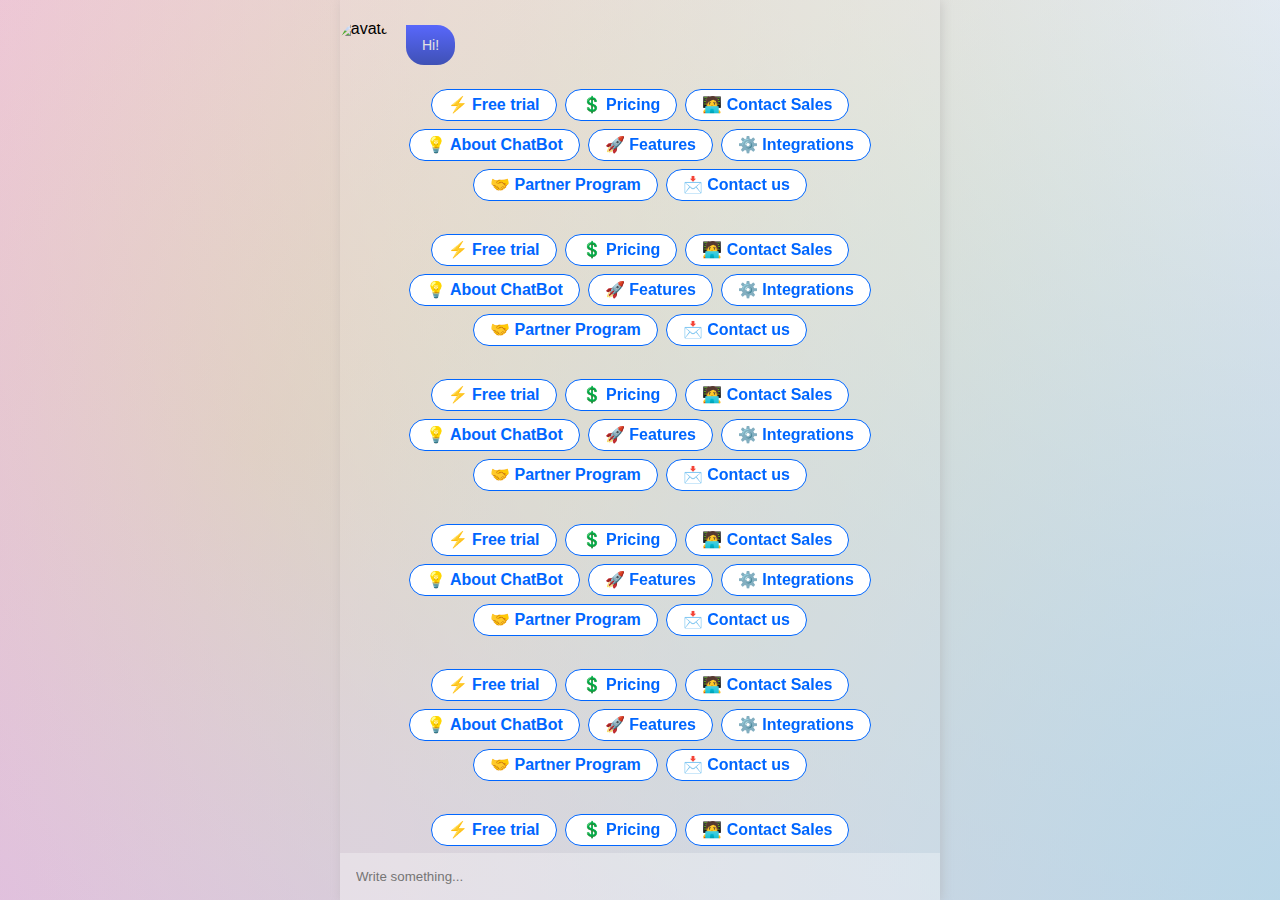
==== index.html @ 1a7e5534 "Add files via upload" ====
<!DOCTYPE html>
<html lang="en">

<head>
    <meta charset="UTF-8">
    <title>Conversational UI</title>
    <meta name="viewport" content="width=device-width, initial-scale=1">
    <link rel="stylesheet" href="https://cdnjs.cloudflare.com/ajax/libs/normalize/5.0.0/normalize.min.css">
    <link rel="stylesheet" href="./style.css">

</head>

<body>
    <section class="chat-container">
        <div class="conversation">
            <div class="chat-message">
                <span class="chat-message__avatar-frame">
                <img src="https://img.favpng.com/13/25/17/user-silhouette-png-favpng-YqJcrKvJQHL2wGemK2EvGfk26.jpg" alt="avatar" class="chat-message__avatar">
              </span>
                <p class="chat-message__text">Hi!</p>
            </div>
            <div data-type="BOT_RESPONSE_quickReplies" data-bot="true" class="message">
                <div class="bot-response quick-replies">
                    <!-- <div class="chat-message">
                        <span class="chat-message__avatar-frame">
                        <img src="https://img.favpng.com/13/25/17/user-silhouette-png-favpng-YqJcrKvJQHL2wGemK2EvGfk26.jpg" alt="avatar" class="chat-message__avatar">
                      </span>
                        <p class="chat-message__text">Hi!</p>
                    </div> -->
                    <div class="quick-replies-buttons">
                        <div data-conversation-quick-reply-title="⚡️ Free trial" class="single-button" style="border-color: rgb(0, 102, 255); color: rgb(0, 102, 255); background: rgb(255, 255, 255);">
                            <span>⚡️ Free trial</span>
                        </div>
                        <div data-conversation-quick-reply-title="💲 Pricing" class="single-button" style="border-color: rgb(0, 102, 255); color: rgb(0, 102, 255); background: rgb(255, 255, 255);">
                            <span>💲 Pricing</span>
                        </div>
                        <div data-conversation-quick-reply-title="🧑‍💻 Contact Sales" class="single-button" style="border-color: rgb(0, 102, 255); color: rgb(0, 102, 255); background: rgb(255, 255, 255);">
                            <span>🧑‍💻 Contact Sales</span>
                        </div>
                        <div data-conversation-quick-reply-title="💡 About ChatBot" class="single-button" style="border-color: rgb(0, 102, 255); color: rgb(0, 102, 255); background: rgb(255, 255, 255);">
                            <span>💡 About ChatBot</span>
                        </div>
                        <div data-conversation-quick-reply-title="🚀 Features" class="single-button" style="border-color: rgb(0, 102, 255); color: rgb(0, 102, 255); background: rgb(255, 255, 255);">
                            <span>🚀 Features</span>
                        </div>
                        <div data-conversation-quick-reply-title="⚙️  Integrations" class="single-button" style="border-color: rgb(0, 102, 255); color: rgb(0, 102, 255); background: rgb(255, 255, 255);">
                            <span>⚙️  Integrations</span>
                        </div>
                        <div data-conversation-quick-reply-title="🤝 Partner Program" class="single-button" style="border-color: rgb(0, 102, 255); color: rgb(0, 102, 255); background: rgb(255, 255, 255);">
                            <span>🤝 Partner Program</span>
                        </div>
                        <div data-conversation-quick-reply-title="📩  Contact us" class="single-button" style="border-color: rgb(0, 102, 255); color: rgb(0, 102, 255); background: rgb(255, 255, 255);">
                            <span>📩  Contact us</span>
                        </div>
                    </div>
                </div>
            </div>

            <div data-type="BOT_RESPONSE_quickReplies" data-bot="true" class="message">
                <div class="bot-response quick-replies">
                    <!-- <div class="chat-message">
                        <span class="chat-message__avatar-frame">
                        <img src="https://img.favpng.com/13/25/17/user-silhouette-png-favpng-YqJcrKvJQHL2wGemK2EvGfk26.jpg" alt="avatar" class="chat-message__avatar">
                      </span>
                        <p class="chat-message__text">Hi!</p>
                    </div> -->
                    <div class="quick-replies-buttons">
                        <div data-conversation-quick-reply-title="⚡️ Free trial" class="single-button" style="border-color: rgb(0, 102, 255); color: rgb(0, 102, 255); background: rgb(255, 255, 255);">
                            <span>⚡️ Free trial</span>
                        </div>
                        <div data-conversation-quick-reply-title="💲 Pricing" class="single-button" style="border-color: rgb(0, 102, 255); color: rgb(0, 102, 255); background: rgb(255, 255, 255);">
                            <span>💲 Pricing</span>
                        </div>
                        <div data-conversation-quick-reply-title="🧑‍💻 Contact Sales" class="single-button" style="border-color: rgb(0, 102, 255); color: rgb(0, 102, 255); background: rgb(255, 255, 255);">
                            <span>🧑‍💻 Contact Sales</span>
                        </div>
                        <div data-conversation-quick-reply-title="💡 About ChatBot" class="single-button" style="border-color: rgb(0, 102, 255); color: rgb(0, 102, 255); background: rgb(255, 255, 255);">
                            <span>💡 About ChatBot</span>
                        </div>
                        <div data-conversation-quick-reply-title="🚀 Features" class="single-button" style="border-color: rgb(0, 102, 255); color: rgb(0, 102, 255); background: rgb(255, 255, 255);">
                            <span>🚀 Features</span>
                        </div>
                        <div data-conversation-quick-reply-title="⚙️  Integrations" class="single-button" style="border-color: rgb(0, 102, 255); color: rgb(0, 102, 255); background: rgb(255, 255, 255);">
                            <span>⚙️  Integrations</span>
                        </div>
                        <div data-conversation-quick-reply-title="🤝 Partner Program" class="single-button" style="border-color: rgb(0, 102, 255); color: rgb(0, 102, 255); background: rgb(255, 255, 255);">
                            <span>🤝 Partner Program</span>
                        </div>
                        <div data-conversation-quick-reply-title="📩  Contact us" class="single-button" style="border-color: rgb(0, 102, 255); color: rgb(0, 102, 255); background: rgb(255, 255, 255);">
                            <span>📩  Contact us</span>
                        </div>
                    </div>
                </div>
            </div>

            <div data-type="BOT_RESPONSE_quickReplies" data-bot="true" class="message">
                <div class="bot-response quick-replies">
                    <!-- <div class="chat-message">
                        <span class="chat-message__avatar-frame">
                        <img src="https://img.favpng.com/13/25/17/user-silhouette-png-favpng-YqJcrKvJQHL2wGemK2EvGfk26.jpg" alt="avatar" class="chat-message__avatar">
                      </span>
                        <p class="chat-message__text">Hi!</p>
                    </div> -->
                    <div class="quick-replies-buttons">
                        <div data-conversation-quick-reply-title="⚡️ Free trial" class="single-button" style="border-color: rgb(0, 102, 255); color: rgb(0, 102, 255); background: rgb(255, 255, 255);">
                            <span>⚡️ Free trial</span>
                        </div>
                        <div data-conversation-quick-reply-title="💲 Pricing" class="single-button" style="border-color: rgb(0, 102, 255); color: rgb(0, 102, 255); background: rgb(255, 255, 255);">
                            <span>💲 Pricing</span>
                        </div>
                        <div data-conversation-quick-reply-title="🧑‍💻 Contact Sales" class="single-button" style="border-color: rgb(0, 102, 255); color: rgb(0, 102, 255); background: rgb(255, 255, 255);">
                            <span>🧑‍💻 Contact Sales</span>
                        </div>
                        <div data-conversation-quick-reply-title="💡 About ChatBot" class="single-button" style="border-color: rgb(0, 102, 255); color: rgb(0, 102, 255); background: rgb(255, 255, 255);">
                            <span>💡 About ChatBot</span>
                        </div>
                        <div data-conversation-quick-reply-title="🚀 Features" class="single-button" style="border-color: rgb(0, 102, 255); color: rgb(0, 102, 255); background: rgb(255, 255, 255);">
                            <span>🚀 Features</span>
                        </div>
                        <div data-conversation-quick-reply-title="⚙️  Integrations" class="single-button" style="border-color: rgb(0, 102, 255); color: rgb(0, 102, 255); background: rgb(255, 255, 255);">
                            <span>⚙️  Integrations</span>
                        </div>
                        <div data-conversation-quick-reply-title="🤝 Partner Program" class="single-button" style="border-color: rgb(0, 102, 255); color: rgb(0, 102, 255); background: rgb(255, 255, 255);">
                            <span>🤝 Partner Program</span>
                        </div>
                        <div data-conversation-quick-reply-title="📩  Contact us" class="single-button" style="border-color: rgb(0, 102, 255); color: rgb(0, 102, 255); background: rgb(255, 255, 255);">
                            <span>📩  Contact us</span>
                        </div>
                    </div>
                </div>
            </div>


            <div data-type="BOT_RESPONSE_quickReplies" data-bot="true" class="message">
                <div class="bot-response quick-replies">
                    <!-- <div class="chat-message">
                        <span class="chat-message__avatar-frame">
                        <img src="https://img.favpng.com/13/25/17/user-silhouette-png-favpng-YqJcrKvJQHL2wGemK2EvGfk26.jpg" alt="avatar" class="chat-message__avatar">
                      </span>
                        <p class="chat-message__text">Hi!</p>
                    </div> -->
                    <div class="quick-replies-buttons">
                        <div data-conversation-quick-reply-title="⚡️ Free trial" class="single-button" style="border-color: rgb(0, 102, 255); color: rgb(0, 102, 255); background: rgb(255, 255, 255);">
                            <span>⚡️ Free trial</span>
                        </div>
                        <div data-conversation-quick-reply-title="💲 Pricing" class="single-button" style="border-color: rgb(0, 102, 255); color: rgb(0, 102, 255); background: rgb(255, 255, 255);">
                            <span>💲 Pricing</span>
                        </div>
                        <div data-conversation-quick-reply-title="🧑‍💻 Contact Sales" class="single-button" style="border-color: rgb(0, 102, 255); color: rgb(0, 102, 255); background: rgb(255, 255, 255);">
                            <span>🧑‍💻 Contact Sales</span>
                        </div>
                        <div data-conversation-quick-reply-title="💡 About ChatBot" class="single-button" style="border-color: rgb(0, 102, 255); color: rgb(0, 102, 255); background: rgb(255, 255, 255);">
                            <span>💡 About ChatBot</span>
                        </div>
                        <div data-conversation-quick-reply-title="🚀 Features" class="single-button" style="border-color: rgb(0, 102, 255); color: rgb(0, 102, 255); background: rgb(255, 255, 255);">
                            <span>🚀 Features</span>
                        </div>
                        <div data-conversation-quick-reply-title="⚙️  Integrations" class="single-button" style="border-color: rgb(0, 102, 255); color: rgb(0, 102, 255); background: rgb(255, 255, 255);">
                            <span>⚙️  Integrations</span>
                        </div>
                        <div data-conversation-quick-reply-title="🤝 Partner Program" class="single-button" style="border-color: rgb(0, 102, 255); color: rgb(0, 102, 255); background: rgb(255, 255, 255);">
                            <span>🤝 Partner Program</span>
                        </div>
                        <div data-conversation-quick-reply-title="📩  Contact us" class="single-button" style="border-color: rgb(0, 102, 255); color: rgb(0, 102, 255); background: rgb(255, 255, 255);">
                            <span>📩  Contact us</span>
                        </div>
                    </div>
                </div>
            </div>

            <div data-type="BOT_RESPONSE_quickReplies" data-bot="true" class="message">
                <div class="bot-response quick-replies">
                    <!-- <div class="chat-message">
                        <span class="chat-message__avatar-frame">
                        <img src="https://img.favpng.com/13/25/17/user-silhouette-png-favpng-YqJcrKvJQHL2wGemK2EvGfk26.jpg" alt="avatar" class="chat-message__avatar">
                      </span>
                        <p class="chat-message__text">Hi!</p>
                    </div> -->
                    <div class="quick-replies-buttons">
                        <div data-conversation-quick-reply-title="⚡️ Free trial" class="single-button" style="border-color: rgb(0, 102, 255); color: rgb(0, 102, 255); background: rgb(255, 255, 255);">
                            <span>⚡️ Free trial</span>
                        </div>
                        <div data-conversation-quick-reply-title="💲 Pricing" class="single-button" style="border-color: rgb(0, 102, 255); color: rgb(0, 102, 255); background: rgb(255, 255, 255);">
                            <span>💲 Pricing</span>
                        </div>
                        <div data-conversation-quick-reply-title="🧑‍💻 Contact Sales" class="single-button" style="border-color: rgb(0, 102, 255); color: rgb(0, 102, 255); background: rgb(255, 255, 255);">
                            <span>🧑‍💻 Contact Sales</span>
                        </div>
                        <div data-conversation-quick-reply-title="💡 About ChatBot" class="single-button" style="border-color: rgb(0, 102, 255); color: rgb(0, 102, 255); background: rgb(255, 255, 255);">
                            <span>💡 About ChatBot</span>
                        </div>
                        <div data-conversation-quick-reply-title="🚀 Features" class="single-button" style="border-color: rgb(0, 102, 255); color: rgb(0, 102, 255); background: rgb(255, 255, 255);">
                            <span>🚀 Features</span>
                        </div>
                        <div data-conversation-quick-reply-title="⚙️  Integrations" class="single-button" style="border-color: rgb(0, 102, 255); color: rgb(0, 102, 255); background: rgb(255, 255, 255);">
                            <span>⚙️  Integrations</span>
                        </div>
                        <div data-conversation-quick-reply-title="🤝 Partner Program" class="single-button" style="border-color: rgb(0, 102, 255); color: rgb(0, 102, 255); background: rgb(255, 255, 255);">
                            <span>🤝 Partner Program</span>
                        </div>
                        <div data-conversation-quick-reply-title="📩  Contact us" class="single-button" style="border-color: rgb(0, 102, 255); color: rgb(0, 102, 255); background: rgb(255, 255, 255);">
                            <span>📩  Contact us</span>
                        </div>
                    </div>
                </div>
            </div>



            <div data-type="BOT_RESPONSE_quickReplies" data-bot="true" class="message">
                <div class="bot-response quick-replies">
                    <!-- <div class="chat-message">
                        <span class="chat-message__avatar-frame">
                        <img src="https://img.favpng.com/13/25/17/user-silhouette-png-favpng-YqJcrKvJQHL2wGemK2EvGfk26.jpg" alt="avatar" class="chat-message__avatar">
                      </span>
                        <p class="chat-message__text">Hi!</p>
                    </div> -->
                    <div class="quick-replies-buttons">
                        <div data-conversation-quick-reply-title="⚡️ Free trial" class="single-button" style="border-color: rgb(0, 102, 255); color: rgb(0, 102, 255); background: rgb(255, 255, 255);">
                            <span>⚡️ Free trial</span>
                        </div>
                        <div data-conversation-quick-reply-title="💲 Pricing" class="single-button" style="border-color: rgb(0, 102, 255); color: rgb(0, 102, 255); background: rgb(255, 255, 255);">
                            <span>💲 Pricing</span>
                        </div>
                        <div data-conversation-quick-reply-title="🧑‍💻 Contact Sales" class="single-button" style="border-color: rgb(0, 102, 255); color: rgb(0, 102, 255); background: rgb(255, 255, 255);">
                            <span>🧑‍💻 Contact Sales</span>
                        </div>
                        <div data-conversation-quick-reply-title="💡 About ChatBot" class="single-button" style="border-color: rgb(0, 102, 255); color: rgb(0, 102, 255); background: rgb(255, 255, 255);">
                            <span>💡 About ChatBot</span>
                        </div>
                        <div data-conversation-quick-reply-title="🚀 Features" class="single-button" style="border-color: rgb(0, 102, 255); color: rgb(0, 102, 255); background: rgb(255, 255, 255);">
                            <span>🚀 Features</span>
                        </div>
                        <div data-conversation-quick-reply-title="⚙️  Integrations" class="single-button" style="border-color: rgb(0, 102, 255); color: rgb(0, 102, 255); background: rgb(255, 255, 255);">
                            <span>⚙️  Integrations</span>
                        </div>
                        <div data-conversation-quick-reply-title="🤝 Partner Program" class="single-button" style="border-color: rgb(0, 102, 255); color: rgb(0, 102, 255); background: rgb(255, 255, 255);">
                            <span>🤝 Partner Program</span>
                        </div>
                        <div data-conversation-quick-reply-title="📩  Contact us" class="single-button" style="border-color: rgb(0, 102, 255); color: rgb(0, 102, 255); background: rgb(255, 255, 255);">
                            <span>📩  Contact us</span>
                        </div>
                    </div>
                </div>
            </div>


            <div data-type="BOT_RESPONSE_quickReplies" data-bot="true" class="message">
                <div class="bot-response quick-replies">
                    <!-- <div class="chat-message">
                        <span class="chat-message__avatar-frame">
                        <img src="https://img.favpng.com/13/25/17/user-silhouette-png-favpng-YqJcrKvJQHL2wGemK2EvGfk26.jpg" alt="avatar" class="chat-message__avatar">
                      </span>
                        <p class="chat-message__text">Hi!</p>
                    </div> -->
                    <div class="quick-replies-buttons">
                        <div data-conversation-quick-reply-title="⚡️ Free trial" class="single-button" style="border-color: rgb(0, 102, 255); color: rgb(0, 102, 255); background: rgb(255, 255, 255);">
                            <span>⚡️ Free trial</span>
                        </div>
                        <div data-conversation-quick-reply-title="💲 Pricing" class="single-button" style="border-color: rgb(0, 102, 255); color: rgb(0, 102, 255); background: rgb(255, 255, 255);">
                            <span>💲 Pricing</span>
                        </div>
                        <div data-conversation-quick-reply-title="🧑‍💻 Contact Sales" class="single-button" style="border-color: rgb(0, 102, 255); color: rgb(0, 102, 255); background: rgb(255, 255, 255);">
                            <span>🧑‍💻 Contact Sales</span>
                        </div>
                        <div data-conversation-quick-reply-title="💡 About ChatBot" class="single-button" style="border-color: rgb(0, 102, 255); color: rgb(0, 102, 255); background: rgb(255, 255, 255);">
                            <span>💡 About ChatBot</span>
                        </div>
                        <div data-conversation-quick-reply-title="🚀 Features" class="single-button" style="border-color: rgb(0, 102, 255); color: rgb(0, 102, 255); background: rgb(255, 255, 255);">
                            <span>🚀 Features</span>
                        </div>
                        <div data-conversation-quick-reply-title="⚙️  Integrations" class="single-button" style="border-color: rgb(0, 102, 255); color: rgb(0, 102, 255); background: rgb(255, 255, 255);">
                            <span>⚙️  Integrations</span>
                        </div>
                        <div data-conversation-quick-reply-title="🤝 Partner Program" class="single-button" style="border-color: rgb(0, 102, 255); color: rgb(0, 102, 255); background: rgb(255, 255, 255);">
                            <span>🤝 Partner Program</span>
                        </div>
                        <div data-conversation-quick-reply-title="📩  Contact us" class="single-button" style="border-color: rgb(0, 102, 255); color: rgb(0, 102, 255); background: rgb(255, 255, 255);">
                            <span>📩  Contact us</span>
                        </div>
                    </div>
                </div>
            </div>



            <div data-type="BOT_RESPONSE_quickReplies" data-bot="true" class="message">
                <div class="bot-response quick-replies">
                    <!-- <div class="chat-message">
                        <span class="chat-message__avatar-frame">
                        <img src="https://img.favpng.com/13/25/17/user-silhouette-png-favpng-YqJcrKvJQHL2wGemK2EvGfk26.jpg" alt="avatar" class="chat-message__avatar">
                      </span>
                        <p class="chat-message__text">Hi!</p>
                    </div> -->
                    <div class="quick-replies-buttons">
                        <div data-conversation-quick-reply-title="⚡️ Free trial" class="single-button" style="border-color: rgb(0, 102, 255); color: rgb(0, 102, 255); background: rgb(255, 255, 255);">
                            <span>⚡️ Free trial</span>
                        </div>
                        <div data-conversation-quick-reply-title="💲 Pricing" class="single-button" style="border-color: rgb(0, 102, 255); color: rgb(0, 102, 255); background: rgb(255, 255, 255);">
                            <span>💲 Pricing</span>
                        </div>
                        <div data-conversation-quick-reply-title="🧑‍💻 Contact Sales" class="single-button" style="border-color: rgb(0, 102, 255); color: rgb(0, 102, 255); background: rgb(255, 255, 255);">
                            <span>🧑‍💻 Contact Sales</span>
                        </div>
                        <div data-conversation-quick-reply-title="💡 About ChatBot" class="single-button" style="border-color: rgb(0, 102, 255); color: rgb(0, 102, 255); background: rgb(255, 255, 255);">
                            <span>💡 About ChatBot</span>
                        </div>
                        <div data-conversation-quick-reply-title="🚀 Features" class="single-button" style="border-color: rgb(0, 102, 255); color: rgb(0, 102, 255); background: rgb(255, 255, 255);">
                            <span>🚀 Features</span>
                        </div>
                        <div data-conversation-quick-reply-title="⚙️  Integrations" class="single-button" style="border-color: rgb(0, 102, 255); color: rgb(0, 102, 255); background: rgb(255, 255, 255);">
                            <span>⚙️  Integrations</span>
                        </div>
                        <div data-conversation-quick-reply-title="🤝 Partner Program" class="single-button" style="border-color: rgb(0, 102, 255); color: rgb(0, 102, 255); background: rgb(255, 255, 255);">
                            <span>🤝 Partner Program</span>
                        </div>
                        <div data-conversation-quick-reply-title="📩  Contact us" class="single-button" style="border-color: rgb(0, 102, 255); color: rgb(0, 102, 255); background: rgb(255, 255, 255);">
                            <span>📩  Contact us</span>
                        </div>
                    </div>
                </div>
            </div>



            <div data-type="BOT_RESPONSE_quickReplies" data-bot="true" class="message">
                <div class="bot-response quick-replies">
                    <!-- <div class="chat-message">
                        <span class="chat-message__avatar-frame">
                        <img src="https://img.favpng.com/13/25/17/user-silhouette-png-favpng-YqJcrKvJQHL2wGemK2EvGfk26.jpg" alt="avatar" class="chat-message__avatar">
                      </span>
                        <p class="chat-message__text">Hi!</p>
                    </div> -->
                    <div class="quick-replies-buttons">
                        <div data-conversation-quick-reply-title="⚡️ Free trial" class="single-button" style="border-color: rgb(0, 102, 255); color: rgb(0, 102, 255); background: rgb(255, 255, 255);">
                            <span>⚡️ Free trial</span>
                        </div>
                        <div data-conversation-quick-reply-title="💲 Pricing" class="single-button" style="border-color: rgb(0, 102, 255); color: rgb(0, 102, 255); background: rgb(255, 255, 255);">
                            <span>💲 Pricing</span>
                        </div>
                        <div data-conversation-quick-reply-title="🧑‍💻 Contact Sales" class="single-button" style="border-color: rgb(0, 102, 255); color: rgb(0, 102, 255); background: rgb(255, 255, 255);">
                            <span>🧑‍💻 Contact Sales</span>
                        </div>
                        <div data-conversation-quick-reply-title="💡 About ChatBot" class="single-button" style="border-color: rgb(0, 102, 255); color: rgb(0, 102, 255); background: rgb(255, 255, 255);">
                            <span>💡 About ChatBot</span>
                        </div>
                        <div data-conversation-quick-reply-title="🚀 Features" class="single-button" style="border-color: rgb(0, 102, 255); color: rgb(0, 102, 255); background: rgb(255, 255, 255);">
                            <span>🚀 Features</span>
                        </div>
                        <div data-conversation-quick-reply-title="⚙️  Integrations" class="single-button" style="border-color: rgb(0, 102, 255); color: rgb(0, 102, 255); background: rgb(255, 255, 255);">
                            <span>⚙️  Integrations</span>
                        </div>
                        <div data-conversation-quick-reply-title="🤝 Partner Program" class="single-button" style="border-color: rgb(0, 102, 255); color: rgb(0, 102, 255); background: rgb(255, 255, 255);">
                            <span>🤝 Partner Program</span>
                        </div>
                        <div data-conversation-quick-reply-title="📩  Contact us" class="single-button" style="border-color: rgb(0, 102, 255); color: rgb(0, 102, 255); background: rgb(255, 255, 255);">
                            <span>📩  Contact us</span>
                        </div>
                    </div>
                </div>
            </div>



            <div data-type="BOT_RESPONSE_quickReplies" data-bot="true" class="message">
                <div class="bot-response quick-replies">
                    <!-- <div class="chat-message">
                        <span class="chat-message__avatar-frame">
                        <img src="https://img.favpng.com/13/25/17/user-silhouette-png-favpng-YqJcrKvJQHL2wGemK2EvGfk26.jpg" alt="avatar" class="chat-message__avatar">
                      </span>
                        <p class="chat-message__text">Hi!</p>
                    </div> -->
                    <div class="quick-replies-buttons">
                        <div data-conversation-quick-reply-title="⚡️ Free trial" class="single-button" style="border-color: rgb(0, 102, 255); color: rgb(0, 102, 255); background: rgb(255, 255, 255);">
                            <span>⚡️ Free trial</span>
                        </div>
                        <div data-conversation-quick-reply-title="💲 Pricing" class="single-button" style="border-color: rgb(0, 102, 255); color: rgb(0, 102, 255); background: rgb(255, 255, 255);">
                            <span>💲 Pricing</span>
                        </div>
                        <div data-conversation-quick-reply-title="🧑‍💻 Contact Sales" class="single-button" style="border-color: rgb(0, 102, 255); color: rgb(0, 102, 255); background: rgb(255, 255, 255);">
                            <span>🧑‍💻 Contact Sales</span>
                        </div>
                        <div data-conversation-quick-reply-title="💡 About ChatBot" class="single-button" style="border-color: rgb(0, 102, 255); color: rgb(0, 102, 255); background: rgb(255, 255, 255);">
                            <span>💡 About ChatBot</span>
                        </div>
                        <div data-conversation-quick-reply-title="🚀 Features" class="single-button" style="border-color: rgb(0, 102, 255); color: rgb(0, 102, 255); background: rgb(255, 255, 255);">
                            <span>🚀 Features</span>
                        </div>
                        <div data-conversation-quick-reply-title="⚙️  Integrations" class="single-button" style="border-color: rgb(0, 102, 255); color: rgb(0, 102, 255); background: rgb(255, 255, 255);">
                            <span>⚙️  Integrations</span>
                        </div>
                        <div data-conversation-quick-reply-title="🤝 Partner Program" class="single-button" style="border-color: rgb(0, 102, 255); color: rgb(0, 102, 255); background: rgb(255, 255, 255);">
                            <span>🤝 Partner Program</span>
                        </div>
                        <div data-conversation-quick-reply-title="📩  Contact us" class="single-button" style="border-color: rgb(0, 102, 255); color: rgb(0, 102, 255); background: rgb(255, 255, 255);">
                            <span>📩  Contact us</span>
                        </div>
                    </div>
                </div>
            </div>



            <div data-type="BOT_RESPONSE_quickReplies" data-bot="true" class="message">
                <div class="bot-response quick-replies">
                    <!-- <div class="chat-message">
                        <span class="chat-message__avatar-frame">
                        <img src="https://img.favpng.com/13/25/17/user-silhouette-png-favpng-YqJcrKvJQHL2wGemK2EvGfk26.jpg" alt="avatar" class="chat-message__avatar">
                      </span>
                        <p class="chat-message__text">Hi!</p>
                    </div> -->
                    <div class="quick-replies-buttons">
                        <div data-conversation-quick-reply-title="⚡️ Free trial" class="single-button" style="border-color: rgb(0, 102, 255); color: rgb(0, 102, 255); background: rgb(255, 255, 255);">
                            <span>⚡️ Free trial</span>
                        </div>
                        <div data-conversation-quick-reply-title="💲 Pricing" class="single-button" style="border-color: rgb(0, 102, 255); color: rgb(0, 102, 255); background: rgb(255, 255, 255);">
                            <span>💲 Pricing</span>
                        </div>
                        <div data-conversation-quick-reply-title="🧑‍💻 Contact Sales" class="single-button" style="border-color: rgb(0, 102, 255); color: rgb(0, 102, 255); background: rgb(255, 255, 255);">
                            <span>🧑‍💻 Contact Sales</span>
                        </div>
                        <div data-conversation-quick-reply-title="💡 About ChatBot" class="single-button" style="border-color: rgb(0, 102, 255); color: rgb(0, 102, 255); background: rgb(255, 255, 255);">
                            <span>💡 About ChatBot</span>
                        </div>
                        <div data-conversation-quick-reply-title="🚀 Features" class="single-button" style="border-color: rgb(0, 102, 255); color: rgb(0, 102, 255); background: rgb(255, 255, 255);">
                            <span>🚀 Features</span>
                        </div>
                        <div data-conversation-quick-reply-title="⚙️  Integrations" class="single-button" style="border-color: rgb(0, 102, 255); color: rgb(0, 102, 255); background: rgb(255, 255, 255);">
                            <span>⚙️  Integrations</span>
                        </div>
                        <div data-conversation-quick-reply-title="🤝 Partner Program" class="single-button" style="border-color: rgb(0, 102, 255); color: rgb(0, 102, 255); background: rgb(255, 255, 255);">
                            <span>🤝 Partner Program</span>
                        </div>
                        <div data-conversation-quick-reply-title="📩  Contact us" class="single-button" style="border-color: rgb(0, 102, 255); color: rgb(0, 102, 255); background: rgb(255, 255, 255);">
                            <span>📩  Contact us</span>
                        </div>
                    </div>
                </div>
            </div>



            <div data-type="BOT_RESPONSE_quickReplies" data-bot="true" class="message">
                <div class="bot-response quick-replies">
                    <!-- <div class="chat-message">
                        <span class="chat-message__avatar-frame">
                        <img src="https://img.favpng.com/13/25/17/user-silhouette-png-favpng-YqJcrKvJQHL2wGemK2EvGfk26.jpg" alt="avatar" class="chat-message__avatar">
                      </span>
                        <p class="chat-message__text">Hi!</p>
                    </div> -->
                    <div class="quick-replies-buttons">
                        <div data-conversation-quick-reply-title="⚡️ Free trial" class="single-button" style="border-color: rgb(0, 102, 255); color: rgb(0, 102, 255); background: rgb(255, 255, 255);">
                            <span>⚡️ Free trial</span>
                        </div>
                        <div data-conversation-quick-reply-title="💲 Pricing" class="single-button" style="border-color: rgb(0, 102, 255); color: rgb(0, 102, 255); background: rgb(255, 255, 255);">
                            <span>💲 Pricing</span>
                        </div>
                        <div data-conversation-quick-reply-title="🧑‍💻 Contact Sales" class="single-button" style="border-color: rgb(0, 102, 255); color: rgb(0, 102, 255); background: rgb(255, 255, 255);">
                            <span>🧑‍💻 Contact Sales</span>
                        </div>
                        <div data-conversation-quick-reply-title="💡 About ChatBot" class="single-button" style="border-color: rgb(0, 102, 255); color: rgb(0, 102, 255); background: rgb(255, 255, 255);">
                            <span>💡 About ChatBot</span>
                        </div>
                        <div data-conversation-quick-reply-title="🚀 Features" class="single-button" style="border-color: rgb(0, 102, 255); color: rgb(0, 102, 255); background: rgb(255, 255, 255);">
                            <span>🚀 Features</span>
                        </div>
                        <div data-conversation-quick-reply-title="⚙️  Integrations" class="single-button" style="border-color: rgb(0, 102, 255); color: rgb(0, 102, 255); background: rgb(255, 255, 255);">
                            <span>⚙️  Integrations</span>
                        </div>
                        <div data-conversation-quick-reply-title="🤝 Partner Program" class="single-button" style="border-color: rgb(0, 102, 255); color: rgb(0, 102, 255); background: rgb(255, 255, 255);">
                            <span>🤝 Partner Program</span>
                        </div>
                        <div data-conversation-quick-reply-title="📩  Contact us" class="single-button" style="border-color: rgb(0, 102, 255); color: rgb(0, 102, 255); background: rgb(255, 255, 255);">
                            <span>📩  Contact us</span>
                        </div>
                    </div>
                </div>
            </div>



            <div data-type="BOT_RESPONSE_quickReplies" data-bot="true" class="message">
                <div class="bot-response quick-replies">
                    <!-- <div class="chat-message">
                        <span class="chat-message__avatar-frame">
                        <img src="https://img.favpng.com/13/25/17/user-silhouette-png-favpng-YqJcrKvJQHL2wGemK2EvGfk26.jpg" alt="avatar" class="chat-message__avatar">
                      </span>
                        <p class="chat-message__text">Hi!</p>
                    </div> -->
                    <div class="quick-replies-buttons">
                        <div data-conversation-quick-reply-title="⚡️ Free trial" class="single-button" style="border-color: rgb(0, 102, 255); color: rgb(0, 102, 255); background: rgb(255, 255, 255);">
                            <span>⚡️ Free trial</span>
                        </div>
                        <div data-conversation-quick-reply-title="💲 Pricing" class="single-button" style="border-color: rgb(0, 102, 255); color: rgb(0, 102, 255); background: rgb(255, 255, 255);">
                            <span>💲 Pricing</span>
                        </div>
                        <div data-conversation-quick-reply-title="🧑‍💻 Contact Sales" class="single-button" style="border-color: rgb(0, 102, 255); color: rgb(0, 102, 255); background: rgb(255, 255, 255);">
                            <span>🧑‍💻 Contact Sales</span>
                        </div>
                        <div data-conversation-quick-reply-title="💡 About ChatBot" class="single-button" style="border-color: rgb(0, 102, 255); color: rgb(0, 102, 255); background: rgb(255, 255, 255);">
                            <span>💡 About ChatBot</span>
                        </div>
                        <div data-conversation-quick-reply-title="🚀 Features" class="single-button" style="border-color: rgb(0, 102, 255); color: rgb(0, 102, 255); background: rgb(255, 255, 255);">
                            <span>🚀 Features</span>
                        </div>
                        <div data-conversation-quick-reply-title="⚙️  Integrations" class="single-button" style="border-color: rgb(0, 102, 255); color: rgb(0, 102, 255); background: rgb(255, 255, 255);">
                            <span>⚙️  Integrations</span>
                        </div>
                        <div data-conversation-quick-reply-title="🤝 Partner Program" class="single-button" style="border-color: rgb(0, 102, 255); color: rgb(0, 102, 255); background: rgb(255, 255, 255);">
                            <span>🤝 Partner Program</span>
                        </div>
                        <div data-conversation-quick-reply-title="📩  Contact us" class="single-button" style="border-color: rgb(0, 102, 255); color: rgb(0, 102, 255); background: rgb(255, 255, 255);">
                            <span>📩  Contact us</span>
                        </div>
                    </div>
                </div>
            </div>


            <div data-type="BOT_RESPONSE_quickReplies" data-bot="true" class="message">
                <div class="bot-response quick-replies">
                    <!-- <div class="chat-message">
                        <span class="chat-message__avatar-frame">
                        <img src="https://img.favpng.com/13/25/17/user-silhouette-png-favpng-YqJcrKvJQHL2wGemK2EvGfk26.jpg" alt="avatar" class="chat-message__avatar">
                      </span>
                        <p class="chat-message__text">Hi!</p>
                    </div> -->
                    <div class="quick-replies-buttons">
                        <div data-conversation-quick-reply-title="⚡️ Free trial" class="single-button" style="border-color: rgb(0, 102, 255); color: rgb(0, 102, 255); background: rgb(255, 255, 255);">
                            <span>⚡️ Free trial</span>
                        </div>
                        <div data-conversation-quick-reply-title="💲 Pricing" class="single-button" style="border-color: rgb(0, 102, 255); color: rgb(0, 102, 255); background: rgb(255, 255, 255);">
                            <span>💲 Pricing</span>
                        </div>
                        <div data-conversation-quick-reply-title="🧑‍💻 Contact Sales" class="single-button" style="border-color: rgb(0, 102, 255); color: rgb(0, 102, 255); background: rgb(255, 255, 255);">
                            <span>🧑‍💻 Contact Sales</span>
                        </div>
                        <div data-conversation-quick-reply-title="💡 About ChatBot" class="single-button" style="border-color: rgb(0, 102, 255); color: rgb(0, 102, 255); background: rgb(255, 255, 255);">
                            <span>💡 About ChatBot</span>
                        </div>
                        <div data-conversation-quick-reply-title="🚀 Features" class="single-button" style="border-color: rgb(0, 102, 255); color: rgb(0, 102, 255); background: rgb(255, 255, 255);">
                            <span>🚀 Features</span>
                        </div>
                        <div data-conversation-quick-reply-title="⚙️  Integrations" class="single-button" style="border-color: rgb(0, 102, 255); color: rgb(0, 102, 255); background: rgb(255, 255, 255);">
                            <span>⚙️  Integrations</span>
                        </div>
                        <div data-conversation-quick-reply-title="🤝 Partner Program" class="single-button" style="border-color: rgb(0, 102, 255); color: rgb(0, 102, 255); background: rgb(255, 255, 255);">
                            <span>🤝 Partner Program</span>
                        </div>
                        <div data-conversation-quick-reply-title="📩  Contact us" class="single-button" style="border-color: rgb(0, 102, 255); color: rgb(0, 102, 255); background: rgb(255, 255, 255);">
                            <span>📩  Contact us</span>
                        </div>
                    </div>
                </div>
            </div>





        </div>
        <form class="chat-input-area">
            <input type="text" placeholder="Write something..." class="chat-input-area__input">
            <button type="submit" class="chat-input-area__submit-button"></button>
        </form>
    </section>
    <script type="module" src="./script.js"></script>

</body>

</html>
---- style.css ----
/* @import url("https://fonts.googleapis.com/css?family=Open+Sans:300,400,600,700"); */

@keyframes fly-in {
    0% {
        transform: scale(0.85) translateY(10%);
        opacity: 0;
    }
    100% {
        transform: scale(1) translateY(0);
        opacity: 1;
    }
}

p,
form {
    margin: 0;
}

body {
    background-image: radial-gradient(circle at 100% 100%, rgba(173, 216, 230, 0.8), rgba(255, 192, 203, 0.05)), radial-gradient(circle at 100% 0%, rgba(227, 173, 230, 0.05), rgba(227, 173, 230, 0.8)), radial-gradient(circle at 20% 50%, rgba(255, 255, 0, 0.5), rgba(255, 192, 203, 0.1));
}

.chat-container {
    display: flex;
    flex-direction: column;
    justify-content: flex-end;
    width: 100%;
    max-width: 600px;
    height: 100vh;
    background: rgba(255, 255, 255, 0.1);
    box-shadow: 2px 1px 10px rgba(169, 166, 166, 0.4);
    margin: 0 auto;
}

.chat-message {
    display: flex;
    align-items: center;
    width: 100%;
    transition: all 0.5s;
}

.chat-message--right {
    flex-direction: row-reverse;
}

.chat-message--right .chat-message__text {
    background: #edfbfb;
    color: #333333;
}

.chat-message--right .chat-message__avatar-frame {
    margin-left: 16px;
    margin-right: 0;
}

.chat-message+.chat-message--right,
.chat-message--right+.chat-message {
    margin-top: 32px;
}

.chat-message:not(.chat-message--right)+.chat-message--right .chat-message__text {
    border-radius: 18px 0 18px 18px;
}

.chat-message:first-of-type .chat-message__text,
.chat-message--right+.chat-message:not(.chat-message--right) .chat-message__text {
    border-radius: 0 18px 18px;
}

.chat-message:not(.chat-message--right)+.chat-message:not(.chat-message--right),
.chat-message--right+.chat-message--right {
    margin-top: 0;
}

.chat-message:not(.chat-message--right)+.chat-message:not(.chat-message--right) .chat-message__avatar-frame,
.chat-message--right+.chat-message--right .chat-message__avatar-frame {
    visibility: hidden;
    opacity: 0;
}

.chat-message__avatar-frame {
    display: flex;
    align-items: center;
    justify-content: center;
    width: 50px;
    height: 50px;
    border-radius: 50%;
    overflow: hidden;
    margin-right: 16px;
}

.chat-message__avatar {
    height: 100%;
}

.chat-message__text {
    display: block;
    max-width: 65%;
    background: linear-gradient(#5867fb, #3F51B5);
    border-radius: 14px;
    box-sizing: border-box;
    padding: 12px 16px;
    font-size: 14px;
    font-weight: 300;
    color: #e4e3e3;
    animation-duration: 0.3s;
    animation-name: fly-in;
}

.chat-input-area {
    position: relative;
}

.chat-input-area__input {
    width: 100%;
    background: rgba(255, 255, 255, 0.3);
    border: none;
    box-sizing: border-box;
    padding: 16px;
    padding-right: calc(30px + 20px);
}

.chat-input-area__input:focus {
    outline: none;
}

.chat-input-area__submit-button {
    position: absolute;
    top: 0;
    right: 16px;
    bottom: 0;
    width: 30px;
    height: 30px;
    background-color: transparent;
    background-image: url("https://raw.githubusercontent.com/Bilie/conversational-ui-with-flexbox-demo/master/images/paper-plane.svg");
    background-position: center;
    background-size: contain;
    background-repeat: no-repeat;
    border: none;
    margin: auto;
}

.chat-input-area__submit-button:focus {
    outline: none;
}

.chat-input-area__submit-button:hover {
    cursor: pointer;
}


/* 
--------------------------------------------------------------------
====================================================================
-------------------------------------------------------------------- */


/* #app {
    display: -webkit-box;
    display: -ms-flexbox;
    display: flex;
    -webkit-box-orient: vertical;
    -webkit-box-direction: normal;
    -ms-flex-direction: column;
    flex-direction: column;
    -webkit-box-pack: end;
    -ms-flex-pack: end;
    justify-content: flex-end;
    height: 100%;
    width: 100%;
    -webkit-text-size-adjust: none
}

#app[data-align=left],
#app[data-align=left] .app-wrapper {
    -webkit-box-align: start;
    -ms-flex-align: start;
    align-items: flex-start
}

#app[data-align=right],
#app[data-align=right] .app-wrapper {
    -webkit-box-align: end;
    -ms-flex-align: end;
    align-items: flex-end
}

#app .app-wrapper {
    display: -webkit-box;
    display: -ms-flexbox;
    display: flex;
    -webkit-box-orient: vertical;
    -webkit-box-direction: normal;
    -ms-flex-direction: column;
    flex-direction: column;
    -webkit-box-pack: end;
    -ms-flex-pack: end;
    justify-content: flex-end
}

#app .app-wrapper.app-responsive {
    height: 100%;
    width: 100%;
    max-width: 100%;
    max-height: 100%
}

#app .app-wrapper .tpl-powered-by {
    font-size: 12px;
    line-height: 16px;
    font-weight: 600;
    -webkit-user-select: none;
    -moz-user-select: none;
    -ms-user-select: none;
    user-select: none;
    display: -webkit-box;
    display: -ms-flexbox;
    display: flex;
    -webkit-box-align: center;
    -ms-flex-align: center;
    align-items: center;
    -webkit-box-pack: center;
    -ms-flex-pack: center;
    justify-content: center;
    width: 100%;
    margin-top: auto;
    height: 35px;
    border-top-width: 1px;
    border-top-style: solid
}

#app .app-wrapper .tpl-avatar {
    width: 100%;
    height: 100%;
    position: relative
}

#app .app-wrapper .tpl-avatar .tpl-avatar-image {
    width: 100%;
    height: 100%;
    border-radius: 100%;
    overflow: hidden;
    -webkit-box-shadow: 0 0 7px 0 rgba(0, 0, 0, .15);
    box-shadow: 0 0 7px 0 rgba(0, 0, 0, .15)
}

#app .app-wrapper .tpl-avatar .tpl-avatar-status {
    border-radius: 100%;
    position: absolute;
    bottom: 7%;
    right: 7%;
    display: block;
    width: 16%;
    height: 16%;
    border-width: 1px;
    border-style: solid
}

#app .app-wrapper .tpl-close {
    display: -webkit-box;
    display: -ms-flexbox;
    display: flex;
    border-radius: 100%;
    -webkit-backface-visibility: hidden;
    -webkit-transition: all .3s;
    transition: all .3s;
    cursor: pointer
}

#app .app-wrapper .tpl-close:hover {
    opacity: .8!important
}

#app .app-wrapper .tpl-close:active {
    opacity: .5!important
}

#app .app-wrapper .tpl-close:disabled {
    opacity: .2
}

#app .app-wrapper .tpl-close svg {
    width: 100%;
    height: 100%
}

#app .app-wrapper .tpl-close[data-size=normal] {
    width: 25px;
    height: 25px
}

#app .app-wrapper .tpl-close[data-size=small] {
    width: 20px;
    height: 20px;
    padding: 2px
}

#app .app-wrapper .lazy-img .lazy-img-status {
    width: 100%;
    height: 100%;
    display: -webkit-box;
    display: -ms-flexbox;
    display: flex;
    -webkit-box-align: center;
    -ms-flex-align: center;
    align-items: center;
    -webkit-box-pack: center;
    -ms-flex-pack: center;
    justify-content: center;
    background-repeat: no-repeat;
    background-position: 50%
}

#app .app-wrapper .lazy-img .lazy-img-status img {
    max-width: 80%;
    max-height: 80%;
    width: 70px;
    height: 70px;
    -o-object-fit: cover;
    object-fit: cover
}

#app .app-wrapper .lazy-img img.lazy-img-loaded {
    display: block;
    background: transparent!important;
    max-width: 100%
}

#app .app-wrapper .lazy-img[data-status=loading] {
    width: 100%;
    height: 100%
}

#app .app-wrapper .lazy-img[data-status=loading] img.lazy-img-loaded {
    visibility: hidden;
    height: 0
}

#app .app-wrapper .lazy-img[data-status=error] {
    width: 100%;
    height: 100%
}

#app .app-wrapper .lazy-img[data-status=error] .lazy-img-status {
    background-color: #e07171
}

#app .app-wrapper .lazy-img[data-status=error] img.lazy-img-loaded {
    visibility: hidden;
    height: 0
}

#app .app-wrapper .lazy-img[data-status=loaded][data-cover=false] img.lazy-img-loaded {
    visibility: visible
}

#app .app-wrapper .lazy-img[data-status=loaded][data-cover=true] {
    height: 100%;
    width: 100%
}

#app .app-wrapper .lazy-img[data-status=loaded][data-cover=true] img.lazy-img-loaded {
    height: 100%;
    width: 100%;
    -o-object-fit: cover;
    object-fit: cover
}

#app .app-wrapper .anchors a {
    color: inherit;
    text-decoration: underline;
    text-underline-position: under;
    -webkit-backface-visibility: hidden;
    -webkit-transition: all .3s;
    transition: all .3s;
    cursor: pointer
}

#app .app-wrapper .anchors a:hover {
    opacity: .8!important
}

#app .app-wrapper .anchors a:active {
    opacity: .5!important
}

#app .app-wrapper .anchors a:disabled {
    opacity: .2
}

#app .app-wrapper .opened {
    position: relative
}

#app .app-wrapper .opened[data-mobile=false] {
    margin: 20px;
    max-width: calc(100% - 40px);
    max-height: calc(100% - 40px);
    width: 370px;
    height: 660px;
    -webkit-box-shadow: rgba(0, 0, 0, .25) 0 4px 16px;
    box-shadow: 0 4px 16px rgba(0, 0, 0, .25);
    border-radius: 15px;
    overflow: hidden
}

#app .app-wrapper .opened[data-mobile=true] {
    width: 100vw;
    height: 100vh
}

#app .app-wrapper .opened .welcome {
    z-index: 1;
    overscroll-behavior-y: contain;
    overflow-y: auto;
    display: -webkit-box;
    display: -ms-flexbox;
    display: flex;
    -webkit-box-orient: vertical;
    -webkit-box-direction: normal;
    -ms-flex-direction: column;
    flex-direction: column;
    width: 100%;
    height: 100%
}

#app .app-wrapper .opened .welcome .close {
    position: absolute;
    top: 18px;
    right: 18px
}

#app .app-wrapper .opened .welcome .background-wrapper {
    margin-bottom: 16px
}

#app .app-wrapper .opened .welcome .background-wrapper .no-background {
    height: 87px;
    width: 100%
}

#app .app-wrapper .opened .welcome .background-wrapper .background {
    height: 185px;
    width: 100%
}

#app .app-wrapper .opened .welcome .background-wrapper .avatar {
    width: 60px;
    height: 60px;
    margin: -30px 0 0 42px
}

#app .app-wrapper .opened .welcome .header {
    font-size: 24px;
    line-height: 31px;
    font-weight: 600;
    margin: 0 42px
}

#app .app-wrapper .opened .welcome .status {
    font-size: 15px;
    line-height: 19px;
    margin: 0 42px
}

#app .app-wrapper .opened .welcome .content {
    display: -webkit-box;
    display: -ms-flexbox;
    display: flex;
    -webkit-box-orient: vertical;
    -webkit-box-direction: normal;
    -ms-flex-direction: column;
    flex-direction: column;
    margin: 20px;
    -webkit-box-shadow: 0 1px 8px 0 rgba(0, 0, 0, .14);
    box-shadow: 0 1px 8px 0 rgba(0, 0, 0, .14);
    padding: 25px;
    -webkit-box-align: center;
    -ms-flex-align: center;
    align-items: center;
    border-radius: 4px
}

#app .app-wrapper .opened .welcome .content .description {
    font-size: 16px;
    line-height: 20px;
    text-align: center;
    margin-bottom: 25px;
    width: 100%
}

#app .app-wrapper .opened .welcome .content .button {
    font-size: 18px;
    line-height: 23px;
    font-weight: 600;
    -webkit-transition: opacity .3s, width .1s, height .3s, background-color .6s, border .3s .3s;
    transition: opacity .3s, width .1s, height .3s, background-color .6s, border .3s .3s;
    white-space: nowrap;
    width: 100%;
    -webkit-box-flex: 1;
    -ms-flex: 1 0 38px;
    flex: 1 0 38px;
    text-align: center;
    display: -webkit-box;
    display: -ms-flexbox;
    display: flex;
    -webkit-box-pack: center;
    -ms-flex-pack: center;
    justify-content: center;
    -webkit-box-align: center;
    -ms-flex-align: center;
    align-items: center;
    border-radius: 4px;
    border: 2px solid;
    cursor: pointer
}

#app .app-wrapper .opened .welcome .content .button:hover {
    opacity: .8
}

#app .app-wrapper .opened .welcome .content .button:active {
    opacity: .6
}

#app .app-wrapper .opened .welcome .content .button[data-loading] {
    border-radius: 100%;
    width: 38px;
    font-size: 0;
    -webkit-animation: loading .6s linear infinite;
    animation: loading .6s linear infinite;
    -webkit-animation-delay: .3s;
    animation-delay: .3s;
    cursor: wait;
    background: transparent!important;
    border-top-color: transparent!important;
    border-right-color: transparent!important;
    border-bottom-color: transparent!important
}

#app .app-wrapper .opened .welcome .content .icons {
    display: -webkit-box;
    display: -ms-flexbox;
    display: flex
}

#app .app-wrapper .opened .welcome .content .icons .social-icon {
    width: 16px;
    height: 16px;
    margin: 30px 5px 0;
    display: -webkit-box;
    display: -ms-flexbox;
    display: flex
}

#app .app-wrapper .opened .welcome .content .icons .social-icon svg {
    width: 100%;
    height: 100%
}

#app .app-wrapper .opened .chat {
    display: -webkit-box;
    display: -ms-flexbox;
    display: flex;
    -webkit-box-orient: vertical;
    -webkit-box-direction: normal;
    -ms-flex-direction: column;
    flex-direction: column;
    width: 100%;
    height: 100%
}

#app .app-wrapper .opened .chat .top {
    position: relative;
    z-index: 3;
    height: 100px;
    width: 100%;
    display: -webkit-box;
    display: -ms-flexbox;
    display: flex;
    -webkit-box-align: center;
    -ms-flex-align: center;
    align-items: center;
    padding: 0 24px
}

#app .app-wrapper .opened .chat .top[data-shadow=true] {
    -webkit-box-shadow: 0 9.5px 12.7px 0 rgba(0, 0, 0, .05);
    box-shadow: 0 9.5px 12.7px 0 rgba(0, 0, 0, .05)
}

#app .app-wrapper .opened .chat .top .close {
    position: absolute;
    top: 18px;
    right: 18px
}

#app .app-wrapper .opened .chat .top .avatar {
    width: 60px;
    height: 60px;
    margin-right: 22px
}

#app .app-wrapper .opened .chat .top .company {
    -webkit-box-flex: 1;
    -ms-flex-positive: 1;
    flex-grow: 1;
    -ms-flex-negative: 0;
    flex-shrink: 0;
    width: 0
}

#app .app-wrapper .opened .chat .top .company .header {
    font-size: 24px;
    line-height: 31px;
    font-weight: 600;
    white-space: nowrap;
    overflow: hidden!important;
    text-overflow: ellipsis;
    padding-right: 15px;
    cursor: default
}

#app .app-wrapper .opened .chat .top .company .status {
    font-size: 15px;
    line-height: 19px;
    cursor: default
}

#app .app-wrapper .opened .chat .top .offline {
    white-space: nowrap;
    overflow: hidden!important;
    text-overflow: ellipsis;
    position: absolute;
    top: 100%;
    left: 0;
    right: 0;
    height: 40px;
    background: #f5a623;
    color: #fff;
    -webkit-box-pack: center;
    -ms-flex-pack: center;
    justify-content: center;
    padding: 0 20px
}

#app .app-wrapper .opened .chat .top .offline,
#app .app-wrapper .opened .chat .typing {
    width: 100%;
    display: -webkit-box;
    display: -ms-flexbox;
    display: flex;
    -webkit-box-align: center;
    -ms-flex-align: center;
    align-items: center
}

#app .app-wrapper .opened .chat .typing {
    height: 50px;
    border-top: 1px solid;
    padding-right: 20px
}

#app .app-wrapper .opened .chat .typing input {
    font-size: 16px;
    line-height: 20px;
    height: 100%;
    -webkit-box-flex: 1;
    -ms-flex: 1 0 0px;
    flex: 1 0 0;
    padding: 0 20px;
    background: transparent;
    border: 0
}

#app .app-wrapper .opened .chat .typing input::-webkit-input-placeholder {
    color: currentColor
}

#app .app-wrapper .opened .chat .typing input:-ms-input-placeholder {
    color: currentColor
}

#app .app-wrapper .opened .chat .typing input::-ms-input-placeholder {
    color: currentColor
}

#app .app-wrapper .opened .chat .typing input::placeholder {
    color: currentColor
}

#app .app-wrapper .opened .chat .typing .send-icon {
    width: 26px;
    height: 26px;
    -webkit-box-flex: 0;
    -ms-flex: 0 0 26px;
    flex: 0 0 26px;
    -webkit-backface-visibility: hidden;
    -webkit-transition: all .3s;
    transition: all .3s;
    cursor: pointer
}

#app .app-wrapper .opened .chat .typing .send-icon:hover {
    opacity: .8!important
}

#app .app-wrapper .opened .chat .typing .send-icon:active {
    opacity: .5!important
}

#app .app-wrapper .opened .chat .typing .send-icon:disabled {
    opacity: .2
}

#app .app-wrapper .opened .chat .typing .send-icon svg {
    width: 100%;
    height: 100%
}

#app .app-wrapper .opened .chat .typing .send-icon svg path {
    -webkit-transition: fill .3s;
    transition: fill .3s
}

#app .app-wrapper .opened .chat .start-again {
    padding: 10px;
    width: 100%;
    display: -webkit-box;
    display: -ms-flexbox;
    display: flex;
    -webkit-box-align: center;
    -ms-flex-align: center;
    align-items: center;
    -webkit-box-pack: center;
    -ms-flex-pack: center;
    justify-content: center
}

#app .app-wrapper .opened .chat .start-again .button {
    font-weight: 600;
    font-size: 18px;
    line-height: 23px;
    padding: 10px;
    -webkit-box-flex: 1;
    -ms-flex: 1 0 38px;
    flex: 1 0 38px;
    border-radius: 4px;
    text-align: center;
    -webkit-backface-visibility: hidden;
    -webkit-transition: all .3s;
    transition: all .3s;
    cursor: pointer
}

#app .app-wrapper .opened .chat .start-again .button:hover {
    opacity: .8!important
}

#app .app-wrapper .opened .chat .start-again .button:active {
    opacity: .5!important
}

#app .app-wrapper .opened .chat .start-again .button:disabled {
    opacity: .2
}

#app .app-wrapper .opened .moment-wrapper {
    z-index: 4;
    top: 0;
    right: 0;
    bottom: 0;
    left: 0;
    position: absolute;
    display: -webkit-box;
    display: -ms-flexbox;
    display: flex;
    -webkit-box-orient: vertical;
    -webkit-box-direction: normal;
    -ms-flex-direction: column;
    flex-direction: column;
    -webkit-box-pack: end;
    -ms-flex-pack: end;
    justify-content: flex-end
}

#app .app-wrapper .opened .moment-wrapper .moment-background {
    top: 0;
    right: 0;
    bottom: 0;
    left: 0;
    cursor: pointer;
    position: absolute;
    display: -webkit-box;
    display: -ms-flexbox;
    display: flex;
    background: rgba(0, 0, 0, .3);
    border-radius: 15px
}

#app .app-wrapper .opened .moment-wrapper .moment {
    position: relative;
    display: -webkit-box;
    display: -ms-flexbox;
    display: flex;
    -webkit-box-orient: vertical;
    -webkit-box-direction: normal;
    -ms-flex-direction: column;
    flex-direction: column;
    border-radius: 10px;
    background: #fff;
    overflow: hidden
}

#app .app-wrapper .opened .moment-wrapper .moment .moment-header {
    position: relative;
    display: -webkit-box;
    display: -ms-flexbox;
    display: flex;
    height: 40px;
    border-bottom: 1px solid #dbe1e8;
    -webkit-box-align: center;
    -ms-flex-align: center;
    align-items: center;
    padding: 0 20px
}

#app .app-wrapper .opened .moment-wrapper .moment .moment-header .moment-header-favicon {
    width: 25px;
    height: 25px;
    border-radius: 4px;
    overflow: hidden
}

#app .app-wrapper .opened .moment-wrapper .moment .moment-header .moment-header-title {
    font-size: 16px;
    line-height: 20px;
    white-space: nowrap;
    overflow: hidden!important;
    text-overflow: ellipsis;
    padding: 0 10px;
    text-align: center;
    -webkit-box-flex: 1;
    -ms-flex: 1 0;
    flex: 1 0
}

#app .app-wrapper .opened .moment-wrapper .moment .moment-frame-wrapper {
    -webkit-box-flex: 1;
    -ms-flex: 1 0;
    flex: 1 0
}

#app .app-wrapper .opened .moment-wrapper .moment .moment-frame-wrapper iframe {
    border: 0;
    width: 100%
}

#app .app-wrapper .opened .moment-wrapper .moment .moment-frame-wrapper[data-ios=false] iframe {
    height: 100%
}

#app .app-wrapper .opened .moment-wrapper .moment .moment-frame-wrapper[data-ios=true] {
    -webkit-overflow-scrolling: touch;
    overflow: scroll
}

#app .app-wrapper .opened .moment-wrapper .moment .moment-frame-wrapper[data-ios=true] iframe {
    min-height: 100%
}

#app .app-wrapper .opened .moment-wrapper .moment[data-height=full] {
    -webkit-box-flex: 1;
    -ms-flex: 1 1;
    flex: 1 1
}

#app .app-wrapper .opened .moment-wrapper .moment[data-height=tall] {
    -webkit-box-flex: 0;
    -ms-flex: 0 1 450px;
    flex: 0 1 450px
}

#app .app-wrapper .opened .moment-wrapper .moment[data-height=compact] {
    -webkit-box-flex: 0;
    -ms-flex: 0 1 280px;
    flex: 0 1 280px
}

#app .app-wrapper .opened .moment-wrapper .moment .moment-loader {
    top: 0;
    right: 0;
    bottom: 0;
    left: 0;
    position: absolute;
    background: #fff;
    display: -webkit-box;
    display: -ms-flexbox;
    display: flex;
    -webkit-box-align: center;
    -ms-flex-align: center;
    align-items: center;
    -webkit-box-pack: center;
    -ms-flex-pack: center;
    justify-content: center
}

#app .app-wrapper .opened .moment-wrapper .moment .moment-loader .loader {
    display: -webkit-box;
    display: -ms-flexbox;
    display: flex
}

#app .app-wrapper .opened .moment-wrapper .moment .moment-loader .loader>div {
    -webkit-animation: indicator 1.5s ease-in-out infinite both;
    animation: indicator 1.5s ease-in-out infinite both;
    -webkit-animation-delay: 0s;
    animation-delay: 0s;
    width: 15px;
    height: 15px;
    margin: 0 4px;
    border-radius: 100%
}

#app .app-wrapper .opened .moment-wrapper .moment .moment-loader .loader>div:first-child {
    -webkit-animation-delay: -.1875s;
    animation-delay: -.1875s
}

#app .app-wrapper .opened .moment-wrapper .moment .moment-loader .loader>div:last-child {
    -webkit-animation-delay: .375s;
    animation-delay: .375s
}

#app .app-wrapper .closed {
    display: -webkit-box;
    display: -ms-flexbox;
    display: flex;
    -webkit-box-orient: vertical;
    -webkit-box-direction: normal;
    -ms-flex-direction: column;
    flex-direction: column;
    -webkit-box-pack: end;
    -ms-flex-pack: end;
    justify-content: flex-end;
    max-height: 100%;
    max-width: 100%
}

#app .app-wrapper .closed[data-align=left] {
    -webkit-box-align: start;
    -ms-flex-align: start;
    align-items: flex-start
}

#app .app-wrapper .closed[data-align=right] {
    -webkit-box-align: end;
    -ms-flex-align: end;
    align-items: flex-end
}

#app .app-wrapper .closed .greeting-wrapper {
    -webkit-user-select: none;
    -moz-user-select: none;
    -ms-user-select: none;
    user-select: none;
    width: 240px;
    display: -webkit-box;
    display: -ms-flexbox;
    display: flex;
    -webkit-box-orient: vertical;
    -webkit-box-direction: normal;
    -ms-flex-direction: column;
    flex-direction: column;
    -webkit-box-align: inherit;
    -ms-flex-align: inherit;
    align-items: inherit;
    margin: 20px 20px 0
}

#app .app-wrapper .closed .greeting-wrapper[data-mobile=true] .greeting-close {
    opacity: 1
}

#app .app-wrapper .closed .greeting-wrapper .greeting-close {
    opacity: 0;
    margin-bottom: 10px
}

#app .app-wrapper .closed .greeting-wrapper .greeting-content-wrapper {
    word-wrap: break-word;
    font-size: 16px;
    line-height: 20px;
    border-radius: 6px;
    -webkit-box-shadow: 0 5px 20px rgba(0, 0, 0, .1);
    box-shadow: 0 5px 20px rgba(0, 0, 0, .1);
    -webkit-transition: opacity .3s, -webkit-box-shadow .3s;
    transition: opacity .3s, -webkit-box-shadow .3s;
    transition: box-shadow .3s, opacity .3s;
    transition: box-shadow .3s, opacity .3s, -webkit-box-shadow .3s;
    cursor: pointer;
    padding: 15px 20px;
    max-width: 100%;
    line-height: 22px;
    text-align: left
}

#app .app-wrapper .closed .greeting-wrapper .greeting-content-wrapper:hover {
    -webkit-box-shadow: 0 5px 20px rgba(0, 0, 0, .2);
    box-shadow: 0 5px 20px rgba(0, 0, 0, .2)
}

#app .app-wrapper .closed .greeting-wrapper .greeting-content-wrapper:active {
    opacity: .6
}

#app .app-wrapper .closed .greeting-wrapper:hover .greeting-close {
    opacity: 1
}

#app .app-wrapper .closed .bar {
    width: 250px;
    height: 36px;
    display: -webkit-box;
    display: -ms-flexbox;
    display: flex;
    -webkit-box-align: center;
    -ms-flex-align: center;
    align-items: center;
    -webkit-user-select: none;
    -moz-user-select: none;
    -ms-user-select: none;
    user-select: none;
    border-top-left-radius: 4px;
    border-top-right-radius: 4px;
    -webkit-box-shadow: 0 0 50px 0 rgba(0, 0, 0, .06);
    box-shadow: 0 0 50px 0 rgba(0, 0, 0, .06);
    padding: 0 10px;
    margin: 20px 20px 0;
    -webkit-backface-visibility: hidden;
    -webkit-transition: all .3s;
    transition: all .3s;
    cursor: pointer
}

#app .app-wrapper .closed .bar:hover {
    opacity: .8!important
}

#app .app-wrapper .closed .bar:active {
    opacity: .5!important
}

#app .app-wrapper .closed .bar:disabled {
    opacity: .2
}

#app .app-wrapper .closed .bar .theme-bar-status {
    width: 10px;
    height: 10px;
    border-radius: 100%;
    display: inline-block;
    margin-right: 10px
}

#app .app-wrapper .closed .bar .theme-bar-text {
    white-space: nowrap;
    overflow: hidden!important;
    text-overflow: ellipsis;
    font-size: 16px;
    line-height: 20px;
    -webkit-box-flex: 1;
    -ms-flex: 1 0;
    flex: 1 0
}

#app .app-wrapper .closed .bubble {
    width: 60px;
    height: 60px;
    border-radius: 100%;
    -webkit-box-shadow: 0 0 50px 0 rgba(0, 0, 0, .06);
    box-shadow: 0 0 50px 0 rgba(0, 0, 0, .06);
    overflow: hidden;
    margin: 20px;
    -webkit-backface-visibility: hidden;
    -webkit-transition: all .3s;
    transition: all .3s;
    cursor: pointer
}

#app .app-wrapper .closed .bubble:hover {
    opacity: .8!important
}

#app .app-wrapper .closed .bubble:active {
    opacity: .5!important
}

#app .app-wrapper .closed .bubble:disabled {
    opacity: .2
}

#app .app-wrapper .closed .bubble svg {
    padding: 13px
} */

.conversation {
    overscroll-behavior-y: contain;
    display: -webkit-box;
    display: -ms-flexbox;
    display: flex;
    -webkit-box-orient: vertical;
    -webkit-box-direction: normal;
    -ms-flex-direction: column;
    flex-direction: column;
    width: 100%;
    height: 100%;
    -webkit-box-flex: 1;
    -ms-flex: 1 0 0px;
    flex: 1 0 0;
    /* overflow-x: hidden; */
    overflow-y: auto;
}

.conversation::-webkit-scrollbar {
    display: none;
}

.conversation:after,
.conversation:before {
    content: "";
    height: 20px;
    width: 100%
}

.conversation .message,
.conversation:after,
.conversation:before {
    display: -webkit-box;
    display: -ms-flexbox;
    display: flex;
    -ms-flex-negative: 0;
    flex-shrink: 0
}

.conversation .message {
    padding: 0 25px 10px;
    -webkit-box-orient: vertical;
    -webkit-box-direction: normal;
    -ms-flex-direction: column;
    flex-direction: column;
    -webkit-box-align: start;
    -ms-flex-align: start;
    align-items: flex-start;
    position: relative
}

.conversation .message[data-sending] {
    opacity: .6
}

.conversation .message[data-sending-error] {
    opacity: .3
}

.conversation .message[data-bot] {
    -webkit-box-align: start;
    -ms-flex-align: start;
    align-items: flex-start
}

.conversation .message[data-user] {
    -webkit-box-align: end;
    -ms-flex-align: end;
    align-items: flex-end
}

.conversation .message[data-type=CAPTION] {
    padding-top: 10px
}

.conversation .message[data-type=BOT_RESPONSE_cards] {
    padding-left: 0;
    padding-right: 0
}

.conversation .message[data-type=BOT_RESPONSE_cards] .message-date-wrapper {
    left: 25px
}

.conversation .message .message-date-wrapper:hover,
.conversation .message>:first-child:hover~.message-date-wrapper {
    opacity: 1!important;
    visibility: visible
}

.conversation .message .message-date-wrapper {
    position: absolute;
    bottom: 100%;
    opacity: 0;
    visibility: hidden;
    -webkit-transition: opacity .2s;
    transition: opacity .2s;
    padding-bottom: 6px
}

.conversation .message .message-date-wrapper .message-date {
    font-size: 15px;
    line-height: 19px;
    -webkit-box-shadow: -2px 0 15px 0 rgba(0, 0, 0, .1);
    box-shadow: -2px 0 15px 0 rgba(0, 0, 0, .1);
    border-radius: 4px;
    background: #fff;
    padding: 5px
}

.conversation .message .sending-status {
    font-size: 12px;
    line-height: 16px;
    position: relative;
    height: 16px;
    margin-top: 5px;
    white-space: nowrap
}

.conversation .message .bot-response.button {
    width: 240px;
    border-radius: 10px;
    overflow: hidden;
    border: 1px solid
}

.conversation .message .bot-response.button .button-content {
    display: -webkit-box;
    display: -ms-flexbox;
    display: flex;
    -webkit-box-orient: vertical;
    -webkit-box-direction: normal;
    -ms-flex-direction: column;
    flex-direction: column;
    padding: 0 20px 30px
}

.conversation .message .bot-response.button .button-content .button-description {
    font-size: 16px;
    line-height: 20px;
    word-wrap: break-word;
    margin-top: 12px;
    white-space: pre-wrap
}

.conversation .message .bot-response.cards {
    position: relative;
    -webkit-user-select: none;
    -moz-user-select: none;
    -ms-user-select: none;
    user-select: none;
    width: 100%
}

.conversation .message .bot-response.cards .cards-scroll {
    display: -webkit-box;
    display: -ms-flexbox;
    display: flex;
    overflow: hidden
}

.conversation .message .bot-response.cards .cards-scroll::-webkit-scrollbar {
    display: none
}

.conversation .message .bot-response.cards .cards-scroll .card-wrapper {
    -webkit-transition: opacity .3s;
    transition: opacity .3s;
    margin: 0 8px
}

.conversation .message .bot-response.cards .cards-scroll .card-wrapper:not(.active) {
    opacity: .6
}

.conversation .message .bot-response.cards .cards-scroll .card-wrapper .card {
    width: 240px;
    border-radius: 10px;
    border: 1px solid;
    overflow: hidden
}

.conversation .message .bot-response.cards .cards-scroll .card-wrapper .card .card-image {
    height: 170px
}

.conversation .message .bot-response.cards .cards-scroll .card-wrapper .card .card-content {
    display: -webkit-box;
    display: -ms-flexbox;
    display: flex;
    -webkit-box-orient: vertical;
    -webkit-box-direction: normal;
    -ms-flex-direction: column;
    flex-direction: column;
    padding: 0 20px 30px
}

.conversation .message .bot-response.cards .cards-scroll .card-wrapper .card .card-content .card-title {
    font-size: 16px;
    line-height: 20px;
    font-weight: 600;
    word-wrap: break-word;
    width: 100%;
    margin-top: 12px;
    white-space: pre-wrap
}

.conversation .message .bot-response.cards .cards-scroll .card-wrapper .card .card-content .card-description {
    font-size: 16px;
    line-height: 20px;
    word-wrap: break-word;
    margin-top: 12px;
    white-space: pre-wrap
}

.conversation .message .bot-response.cards .cards-scroll .cards-scroll-spacer {
    -ms-flex-negative: 0;
    flex-shrink: 0;
    content: "";
    width: 17px
}

.conversation .message .bot-response.cards .navigation {
    position: absolute;
    pointer-events: none;
    width: 100%;
    height: 100%;
    top: 0;
    left: 0;
    right: 0;
    padding: 0 40px
}

.conversation .message .bot-response.cards .navigation,
.conversation .message .bot-response.cards .navigation .arrow {
    display: -webkit-box;
    display: -ms-flexbox;
    display: flex;
    -webkit-box-align: center;
    -ms-flex-align: center;
    align-items: center
}

.conversation .message .bot-response.cards .navigation .arrow {
    pointer-events: all;
    width: 36px;
    height: 36px;
    border-radius: 100%;
    -webkit-box-shadow: 0 0 15px 0 rgba(0, 0, 0, .34);
    box-shadow: 0 0 15px 0 rgba(0, 0, 0, .34);
    margin-bottom: 70px;
    -webkit-box-pack: center;
    -ms-flex-pack: center;
    justify-content: center;
    -webkit-backface-visibility: hidden;
    -webkit-transition: all .3s;
    transition: all .3s;
    cursor: pointer
}

.conversation .message .bot-response.cards .navigation .arrow:hover {
    opacity: .8!important
}

.conversation .message .bot-response.cards .navigation .arrow:active {
    opacity: .5!important
}

.conversation .message .bot-response.cards .navigation .arrow:disabled {
    opacity: .2
}

.conversation .message .bot-response.cards .navigation .arrow[data-direction=prev] svg {
    position: relative;
    left: -1px
}

.conversation .message .bot-response.cards .navigation .arrow[data-direction=next] {
    margin-left: auto
}

.conversation .message .bot-response.image {
    border-radius: 10px;
    overflow: hidden
}

.conversation .message .bot-response.image[data-loaded=false] {
    height: 240px;
    width: 100%;
    max-width: 300px
}

.conversation .message .bot-response.image[data-limited-blocks-width] {
    max-width: 60%
}

@media (max-width: 640px) {
    .conversation .message .bot-response.image[data-limited-blocks-width] {
        max-width: 100%
    }
}

.conversation .message .bot-response.quick-replies {
    width: 100%;
    display: -webkit-box;
    display: -ms-flexbox;
    display: flex;
    -webkit-box-orient: vertical;
    -webkit-box-direction: normal;
    -ms-flex-direction: column;
    flex-direction: column;
    -webkit-box-align: inherit;
    -ms-flex-align: inherit;
    align-items: inherit
}

.conversation .message .bot-response.quick-replies .quick-replies-text {
    font-size: 16px;
    line-height: 20px;
    border-radius: 20px;
    word-wrap: break-word;
    white-space: pre-wrap;
    max-width: 100%;
    padding: 15px 17px
}

.conversation .message .bot-response.quick-replies .quick-replies-text[data-first] {
    border-bottom-left-radius: 5px
}

.conversation .message .bot-response.quick-replies .quick-replies-text[data-middle] {
    border-bottom-left-radius: 5px;
    border-top-left-radius: 5px
}

.conversation .message .bot-response.quick-replies .quick-replies-text[data-last] {
    border-top-left-radius: 5px
}

.conversation .message .bot-response.quick-replies .quick-replies-buttons {
    width: 100%;
    display: -webkit-box;
    display: -ms-flexbox;
    display: flex;
    -ms-flex-wrap: wrap;
    flex-wrap: wrap;
    -webkit-box-pack: center;
    -ms-flex-pack: center;
    justify-content: center;
    margin-top: 15px
}

.conversation .message .bot-response.quick-replies .quick-replies-buttons .single-button {
    font-size: 16px;
    line-height: 20px;
    font-weight: 600;
    max-width: 100%;
    margin: 4px;
    height: 32px;
    display: -webkit-box;
    display: -ms-flexbox;
    display: flex;
    -webkit-box-align: center;
    -ms-flex-align: center;
    align-items: center;
    border: 1px solid;
    border-radius: 16px;
    padding: 0 16px;
    -webkit-backface-visibility: hidden;
    -webkit-transition: all .3s;
    transition: all .3s;
    cursor: pointer
}

.conversation .message .bot-response.quick-replies .quick-replies-buttons .single-button:hover {
    opacity: .8!important
}

.conversation .message .bot-response.quick-replies .quick-replies-buttons .single-button:active {
    opacity: .5!important
}

.conversation .message .bot-response.quick-replies .quick-replies-buttons .single-button:disabled {
    opacity: .2
}

.conversation .message .bot-response.quick-replies .quick-replies-buttons .single-button span {
    white-space: nowrap;
    overflow: hidden!important;
    text-overflow: ellipsis;
    max-width: 100%;
    display: block
}

.conversation .message .bot-response.text {
    font-size: 16px;
    line-height: 20px;
    border-radius: 20px;
    word-wrap: break-word;
    white-space: pre-wrap;
    max-width: 100%;
    padding: 15px 17px
}

.conversation .message .bot-response.text[data-first] {
    border-bottom-left-radius: 5px
}

.conversation .message .bot-response.text[data-middle] {
    border-bottom-left-radius: 5px;
    border-top-left-radius: 5px
}

.conversation .message .bot-response.text[data-last] {
    border-top-left-radius: 5px
}

.conversation .message .caption {
    display: -webkit-box;
    display: -ms-flexbox;
    display: flex;
    -webkit-box-align: center;
    -ms-flex-align: center;
    align-items: center;
    max-width: 100%
}

.conversation .message .caption span {
    font-size: 14px;
    line-height: 18px;
    white-space: nowrap;
    overflow: hidden!important;
    text-overflow: ellipsis
}

.conversation .message .caption .avatar {
    width: 18px;
    height: 18px;
    border-radius: 100%;
    margin-right: 6px;
    overflow: hidden
}

.conversation .message .indicator {
    -ms-flex-item-align: start;
    align-self: flex-start;
    max-width: 100%;
    height: 50px;
    padding: 0 17px;
    display: -webkit-box;
    display: -ms-flexbox;
    display: flex;
    -webkit-box-align: center;
    -ms-flex-align: center;
    align-items: center;
    border-radius: 20px
}

.conversation .message .indicator[data-first] {
    border-bottom-left-radius: 5px
}

.conversation .message .indicator[data-middle] {
    border-bottom-left-radius: 5px;
    border-top-left-radius: 5px
}

.conversation .message .indicator[data-last] {
    border-top-left-radius: 5px
}

.conversation .message .indicator .dot {
    width: 4px;
    height: 4px;
    border-radius: 100%;
    margin: 0 3px;
    -webkit-animation: indicator-bounce 1s ease-in-out infinite both;
    animation: indicator-bounce 1s ease-in-out infinite both;
    -webkit-animation-delay: 0s;
    animation-delay: 0s
}

.conversation .message .indicator .dot:first-child {
    -webkit-animation-delay: -.125s;
    animation-delay: -.125s
}

.conversation .message .indicator .dot:last-child {
    -webkit-animation-delay: .25s;
    animation-delay: .25s
}

.conversation .message .buttons {
    width: 100%;
    display: -webkit-box;
    display: -ms-flexbox;
    display: flex;
    -webkit-box-orient: vertical;
    -webkit-box-direction: normal;
    -ms-flex-direction: column;
    flex-direction: column
}

.conversation .message .buttons .single-button {
    font-weight: 600;
    display: -webkit-box;
    display: -ms-flexbox;
    display: flex;
    height: 45px;
    border-top: 1px solid;
    -webkit-box-align: center;
    -ms-flex-align: center;
    align-items: center;
    padding: 0 10px;
    -webkit-backface-visibility: hidden;
    -webkit-transition: all .3s;
    transition: all .3s;
    cursor: pointer
}

.conversation .message .buttons .single-button:hover {
    opacity: .8!important
}

.conversation .message .buttons .single-button:active {
    opacity: .5!important
}

.conversation .message .buttons .single-button:disabled {
    opacity: .2
}

.conversation .message .buttons .single-button .single-button-text {
    white-space: nowrap;
    overflow: hidden!important;
    text-overflow: ellipsis;
    text-align: center;
    width: 100%
}

.conversation .message .debug-wrapper {
    width: 100%;
    border: 1px solid;
    border-radius: 7px;
    padding: 20px;
    max-width: 330px;
    position: relative;
    overflow: hidden
}

.conversation .message .debug-wrapper .debug-badge {
    font-size: 12px;
    line-height: 16px;
    font-weight: 600;
    border: 1px solid transparent;
    position: absolute;
    top: -1px;
    right: -1px;
    padding: 4px 12px;
    border-bottom-left-radius: 8px;
    opacity: .7
}

.conversation .message .debug-wrapper .debug-header,
.conversation .message .debug-wrapper .debug-header i {
    display: -webkit-box;
    display: -ms-flexbox;
    display: flex;
    -webkit-box-align: center;
    -ms-flex-align: center;
    align-items: center
}

.conversation .message .debug-wrapper .debug-header i {
    -webkit-box-pack: center;
    -ms-flex-pack: center;
    justify-content: center;
    border-radius: 100%;
    font-size: 16px;
    width: 28px;
    height: 28px;
    margin-right: 13px
}

.conversation .message .debug-wrapper .debug-header i[data-theme=START_POINT] {
    background: #566e8a;
    color: #8aa4be
}

.conversation .message .debug-wrapper .debug-header i[data-theme=USER_INPUT] {
    background: #e2e5e9;
    color: #a1a2a9
}

.conversation .message .debug-wrapper .debug-header i[data-theme=GROUP] {
    background: #e2e5e9;
    color: #384350
}

.conversation .message .debug-wrapper .debug-header i[data-theme=BOT_RESPONSE] {
    background: #e2e5e9;
    color: #a1acb8
}

.conversation .message .debug-wrapper .debug-header i[data-theme=DEFAULT_FALLBACK],
.conversation .message .debug-wrapper .debug-header i[data-theme=FALLBACK] {
    background: #797b8c;
    color: #fff
}

.conversation .message .debug-wrapper .debug-header i[data-theme=GOTO] {
    background: #ffdc66;
    color: #1a2d43
}

.conversation .message .debug-wrapper .debug-header i[data-theme=ADD_TO_SEGMENT] {
    background: #9dca80;
    color: #1a2d43
}

.conversation .message .debug-wrapper .debug-header i[data-theme=REMOVE_FROM_SEGMENT] {
    background: #ebecf4;
    color: #797b8c
}

.conversation .message .debug-wrapper .debug-header i[data-theme=WEBHOOK] {
    background: #40455b;
    color: #fff
}

.conversation .message .debug-wrapper .debug-header i[data-theme=SET_ATTRIBUTE] {
    background: #6e5b8c;
    color: #fff
}

.conversation .message .debug-wrapper .debug-header i[data-theme=ZAPIER] {
    background: #fa6629;
    color: #fff
}

.conversation .message .debug-wrapper .debug-header i[data-theme=CLOSE_CHAT],
.conversation .message .debug-wrapper .debug-header i[data-theme=LC_GOAL],
.conversation .message .debug-wrapper .debug-header i[data-theme=LC_TAG],
.conversation .message .debug-wrapper .debug-header i[data-theme=LC_TICKET],
.conversation .message .debug-wrapper .debug-header i[data-theme=LC_TRANSCRIPT],
.conversation .message .debug-wrapper .debug-header i[data-theme=LC_TRANSFER] {
    background: #ebecf4;
    color: #ff5100
}

.conversation .message .debug-wrapper .debug-header i[data-theme=FILTER] {
    background: #80f;
    color: #fff
}

.conversation .message .debug-wrapper .debug-header i[data-theme=ASK_A_QUESTION] {
    background: #ffad5c;
    color: #1a2d43
}

.conversation .message .debug-wrapper .debug-header i[data-theme=AB_TEST],
.conversation .message .debug-wrapper .debug-header i[data-theme=AB_VARIANT] {
    background: #0070ff;
    color: #fff
}

.conversation .message .debug-wrapper .debug-header i[data-theme=SUCCESS] {
    background: #7bac7f;
    color: #000
}

.conversation .message .debug-wrapper .debug-header i[data-theme=FAILURE] {
    background: #e07e7e;
    color: #000
}

.conversation .message .debug-wrapper .debug-header i[data-theme=FLOW] {
    background: #b3d6ff;
    color: #000
}

.conversation .message .debug-wrapper .debug-header i[data-theme=INPUT_WELCOME] {
    background: #566e8a;
    color: #8aa4be
}

.conversation .message .debug-wrapper .debug-header i[data-theme=INPUT_GOTO] {
    background: #ffdc66;
    color: #1a2d43
}

.conversation .message .debug-wrapper .debug-header .debug-header-title {
    font-size: 16px;
    line-height: 20px;
    font-weight: 600;
    white-space: nowrap;
    overflow: hidden!important;
    text-overflow: ellipsis
}

.conversation .message .debug-wrapper .debug-header+.debug-content {
    margin-top: 17px
}

.conversation .message .debug-wrapper .debug-content {
    font-size: 14px;
    line-height: 18px;
    opacity: .7;
    width: 100%;
    color: #22272d
}

.conversation .message .debug-wrapper[data-error] {
    border-color: #dc3d33!important
}

.conversation .message .debug-wrapper[data-error] .debug-badge {
    opacity: 1;
    background: #dc3d33!important;
    color: #fff!important
}

.conversation .message .input-wrapper {
    display: -webkit-box;
    display: -ms-flexbox;
    display: flex;
    -webkit-box-orient: vertical;
    -webkit-box-direction: normal;
    -ms-flex-direction: column;
    flex-direction: column;
    -webkit-box-align: end;
    -ms-flex-align: end;
    align-items: flex-end
}

.conversation .message .input-wrapper .input-wrapper-text {
    font-size: 16px;
    line-height: 20px;
    border-radius: 20px;
    word-wrap: break-word;
    white-space: pre-wrap;
    max-width: 100%;
    padding: 15px 17px;
    word-break: break-word
}

.conversation .message .input-wrapper .input-wrapper-text[data-first] {
    border-bottom-right-radius: 5px
}

.conversation .message .input-wrapper .input-wrapper-text[data-middle] {
    border-bottom-right-radius: 5px;
    border-top-right-radius: 5px
}

.conversation .message .input-wrapper .input-wrapper-text[data-last] {
    border-top-right-radius: 5px
}

.conversation .message .input-wrapper[data-limited-blocks-width] {
    max-width: 60%;
    min-width: 260px
}

@media (max-width: 640px) {
    .conversation .message .input-wrapper[data-limited-blocks-width] {
        max-width: 100%;
        min-width: auto
    }
}


/*
@font-face {
    font-family: Source Sans Pro;
    font-style: normal;
    font-weight: 300;
    src: url(fonts/source-sans-pro-v14-latin-ext_latin-300.eot);
    src: local(""), url(fonts/source-sans-pro-v14-latin-ext_latin-300.eot) format("embedded-opentype"), url(fonts/source-sans-pro-v14-latin-ext_latin-300.woff2) format("woff2"), url(fonts/source-sans-pro-v14-latin-ext_latin-300.woff) format("woff"), url(fonts/source-sans-pro-v14-latin-ext_latin-300.ttf) format("truetype"), url(fonts/source-sans-pro-v14-latin-ext_latin-300.svg) format("svg")
}

@font-face {
    font-family: Source Sans Pro;
    font-style: normal;
    font-weight: 400;
    src: url(fonts/source-sans-pro-v14-latin-ext_latin-regular.eot);
    src: local(""), url(fonts/source-sans-pro-v14-latin-ext_latin-regular.eot) format("embedded-opentype"), url(fonts/source-sans-pro-v14-latin-ext_latin-regular.woff2) format("woff2"), url(fonts/source-sans-pro-v14-latin-ext_latin-regular.woff) format("woff"), url(fonts/source-sans-pro-v14-latin-ext_latin-regular.ttf) format("truetype"), url(fonts/source-sans-pro-v14-latin-ext_latin-regular.svg) format("svg")
}

@font-face {
    font-family: Source Sans Pro;
    font-style: normal;
    font-weight: 600;
    src: url(fonts/source-sans-pro-v14-latin-ext_latin-600.eot);
    src: local(""), url(fonts/source-sans-pro-v14-latin-ext_latin-600.eot) format("embedded-opentype"), url(fonts/source-sans-pro-v14-latin-ext_latin-600.woff2) format("woff2"), url(fonts/source-sans-pro-v14-latin-ext_latin-600.woff) format("woff"), url(fonts/source-sans-pro-v14-latin-ext_latin-600.ttf) format("truetype"), url(fonts/source-sans-pro-v14-latin-ext_latin-600.svg) format("svg")
}

@font-face {
    font-family: Source Sans Pro;
    font-style: normal;
    font-weight: 700;
    src: url(fonts/source-sans-pro-v14-latin-ext_latin-700.eot);
    src: local(""), url(fonts/source-sans-pro-v14-latin-ext_latin-700.eot) format("embedded-opentype"), url(fonts/source-sans-pro-v14-latin-ext_latin-700.woff2) format("woff2"), url(fonts/source-sans-pro-v14-latin-ext_latin-700.woff) format("woff"), url(fonts/source-sans-pro-v14-latin-ext_latin-700.ttf) format("truetype"), url(fonts/source-sans-pro-v14-latin-ext_latin-700.svg) format("svg")
}

@-webkit-keyframes indicator {
    0%,
    to {
        background: #c8cfd7;
        -webkit-transform: scale(1.3);
        transform: scale(1.3)
    }
    50% {
        background: #647589;
        -webkit-transform: scale(.7);
        transform: scale(.7)
    }
}

@keyframes indicator {
    0%,
    to {
        background: #c8cfd7;
        -webkit-transform: scale(1.3);
        transform: scale(1.3)
    }
    50% {
        background: #647589;
        -webkit-transform: scale(.7);
        transform: scale(.7)
    }
}

@-webkit-keyframes indicator-bounce {
    50% {
        -webkit-transform: translateY(-5px);
        transform: translateY(-5px)
    }
}

@keyframes indicator-bounce {
    50% {
        -webkit-transform: translateY(-5px);
        transform: translateY(-5px)
    }
}

@-webkit-keyframes loading {
    to {
        -webkit-transform: rotate(1turn);
        transform: rotate(1turn)
    }
}

@keyframes loading {
    to {
        -webkit-transform: rotate(1turn);
        transform: rotate(1turn)
    }
}

.offline-enter-active,
.offline-leave-active {
    -webkit-transition: opacity .3s;
    transition: opacity .3s
}

.offline-enter,
.offline-leave-to {
    opacity: 0
}

.fade-enter-active,
.fade-leave-active {
    -webkit-transition: opacity .2s;
    transition: opacity .2s
}

.fade-enter,
.fade-leave-to {
    opacity: 0
}

.fade-slow-enter-active,
.fade-slow-leave-active {
    -webkit-transition: opacity 1s;
    transition: opacity 1s
}

.fade-slow-enter,
.fade-slow-leave-to {
    opacity: 0
}

.slide-enter-active,
.slide-leave-active {
    -webkit-transition: opacity .3s ease-in-out, -webkit-transform .3s ease-in-out;
    transition: opacity .3s ease-in-out, -webkit-transform .3s ease-in-out;
    transition: transform .3s ease-in-out, opacity .3s ease-in-out;
    transition: transform .3s ease-in-out, opacity .3s ease-in-out, -webkit-transform .3s ease-in-out
}

.slide-enter,
.slide-leave-to {
    -webkit-transform: translateY(100%);
    transform: translateY(100%);
    -webkit-transform-origin: bottom;
    transform-origin: bottom;
    opacity: 0
}

.moment-enter,
.moment-enter-active {
    -webkit-transition: opacity .7s;
    transition: opacity .7s
}

.moment-enter-active .moment,
.moment-enter .moment {
    -webkit-transition: -webkit-transform .6s cubic-bezier(.165, .84, .44, 1);
    transition: -webkit-transform .6s cubic-bezier(.165, .84, .44, 1);
    transition: transform .6s cubic-bezier(.165, .84, .44, 1);
    transition: transform .6s cubic-bezier(.165, .84, .44, 1), -webkit-transform .6s cubic-bezier(.165, .84, .44, 1)
}

.moment-leave,
.moment-leave-active {
    -webkit-transition: opacity .7s;
    transition: opacity .7s
}

.moment-leave-active .moment,
.moment-leave .moment {
    -webkit-transition: -webkit-transform .6s cubic-bezier(.19, 1, .22, 1);
    transition: -webkit-transform .6s cubic-bezier(.19, 1, .22, 1);
    transition: transform .6s cubic-bezier(.19, 1, .22, 1);
    transition: transform .6s cubic-bezier(.19, 1, .22, 1), -webkit-transform .6s cubic-bezier(.19, 1, .22, 1)
}

.moment-enter,
.moment-leave-active {
    opacity: 0
}

.moment-enter .moment,
.moment-leave-active .moment {
    -webkit-transform: translateY(100%);
    transform: translateY(100%)
}

.greeting-enter-active {
    -webkit-transition: opacity 1s, -webkit-transform .4s;
    transition: opacity 1s, -webkit-transform .4s;
    transition: opacity 1s, transform .4s;
    transition: opacity 1s, transform .4s, -webkit-transform .4s;
    -webkit-transition-delay: .5s;
    transition-delay: .5s
}

.greeting-leave-active {
    -webkit-transition: opacity .4s, -webkit-transform 1s;
    transition: opacity .4s, -webkit-transform 1s;
    transition: opacity .4s, transform 1s;
    transition: opacity .4s, transform 1s, -webkit-transform 1s;
    -webkit-transition-delay: 0s;
    transition-delay: 0s
}

.greeting-enter,
.greeting-leave-to {
    opacity: 0;
    -webkit-transform: translateY(20px);
    transform: translateY(20px)
}

.quick-buttons-enter-active {
    -webkit-transition: opacity .5s;
    transition: opacity .5s
}

.quick-buttons-enter {
    opacity: 0
}

.response-enter-active {
    -webkit-transition: opacity 1s;
    transition: opacity 1s
}

.response-enter {
    opacity: 0
} */

* {
    margin: 0;
    padding: 0;
    -webkit-box-sizing: border-box;
    box-sizing: border-box;
    outline: none;
    -ms-flex-negative: 0;
    flex-shrink: 0;
    -webkit-tap-highlight-color: rgba(0, 0, 0, 0);
    -webkit-font-smoothing: antialiased!important;
    -moz-osx-font-smoothing: grayscale
}

a {
    text-decoration: none
}

body,
html {
    height: 100%;
    width: 100%;
    overflow: hidden
}

body,
button,
input,
select {
    font-family: Source Sans Pro, sans-serif
}


/* .anchors a {
    color: inherit;
    text-decoration: underline;
    text-underline-position: under;
    -webkit-backface-visibility: hidden;
    -webkit-transition: all .3s;
    transition: all .3s;
    cursor: pointer
}

.anchors a:hover {
    opacity: .8!important
}

.anchors a:active {
    opacity: .5!important
}

.anchors a:disabled {
    opacity: .2
} */
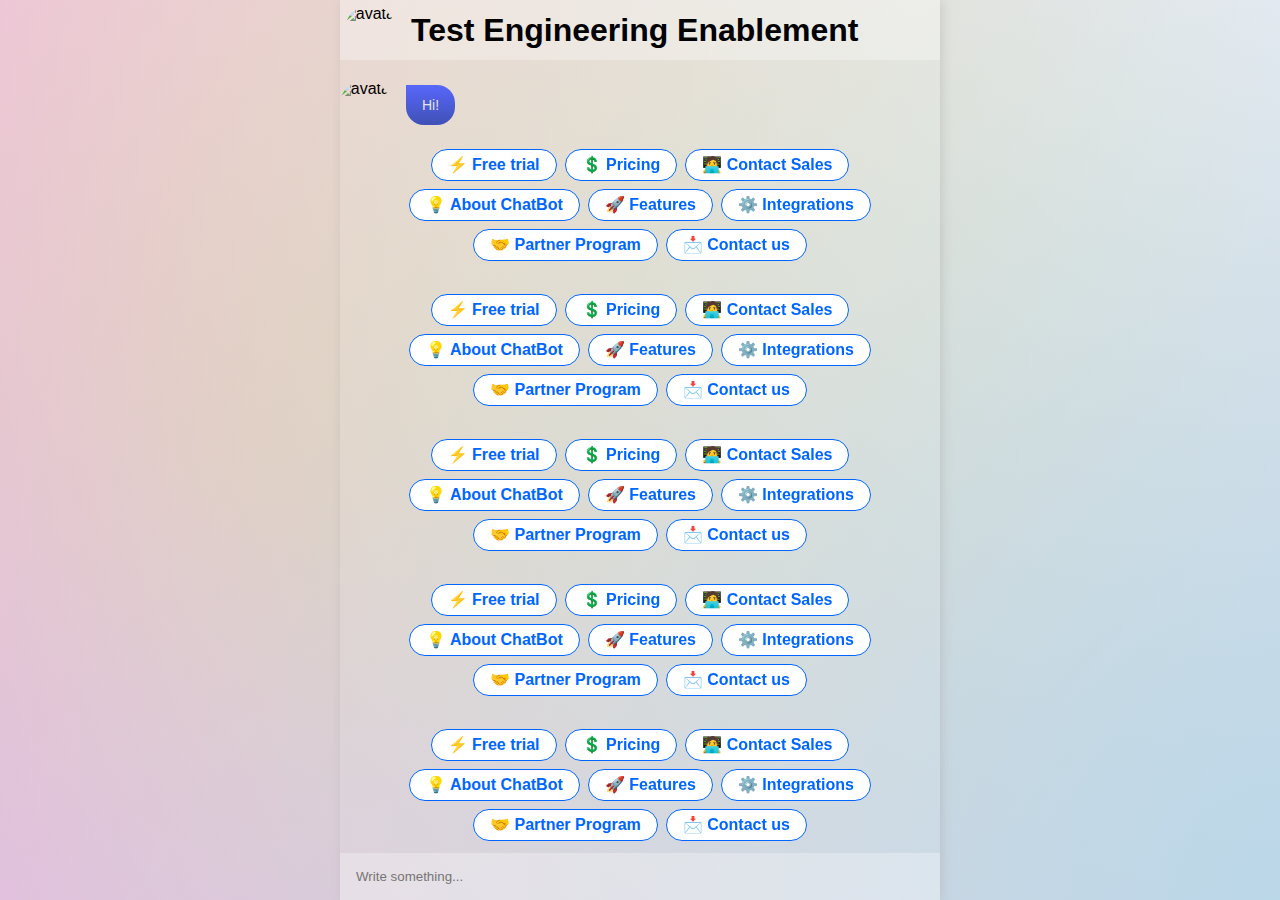
==== commit 1fa7a359: "Add files via upload" ====
--- a/index.html
+++ b/index.html
@@ -11,7 +11,15 @@
 </head>
 
 <body>
+
     <section class="chat-container">
+
+        <div class="chat-header">
+            <span class="chat-logo">
+                <img src="https://img.favpng.com/13/25/17/user-silhouette-png-favpng-YqJcrKvJQHL2wGemK2EvGfk26.jpg" alt="avatar" class="chat-logo-image">
+             </span>
+            <h1>Test Engineering Enablement</h1>
+        </div>
         <div class="conversation">
             <div class="chat-message">
                 <span class="chat-message__avatar-frame">
@@ -553,8 +561,6 @@
                     </div>
                 </div>
             </div>
-
-
 
 
 
--- a/style.css
+++ b/style.css
@@ -89,7 +89,22 @@
     margin-right: 16px;
 }
 
+.chat-logo {
+    display: flex;
+    align-items: center;
+    justify-content: center;
+    width: 50px;
+    height: 50px;
+    border-radius: 50%;
+    overflow: hidden;
+    margin-right: 16px;
+}
+
 .chat-message__avatar {
+    height: 100%;
+}
+
+.chat-logo-image {
     height: 100%;
 }
 
@@ -146,6 +161,18 @@
 
 .chat-input-area__submit-button:hover {
     cursor: pointer;
+}
+
+.chat-header {
+    width: 100%;
+    background: rgba(255, 255, 255, 0.3);
+    border: none;
+    box-sizing: border-box;
+    padding: 5px;
+    padding-right: calc(30px + 20px);
+    display: flex;
+    align-items: center;
+    transition: all 0.5s;
 }
 
 
